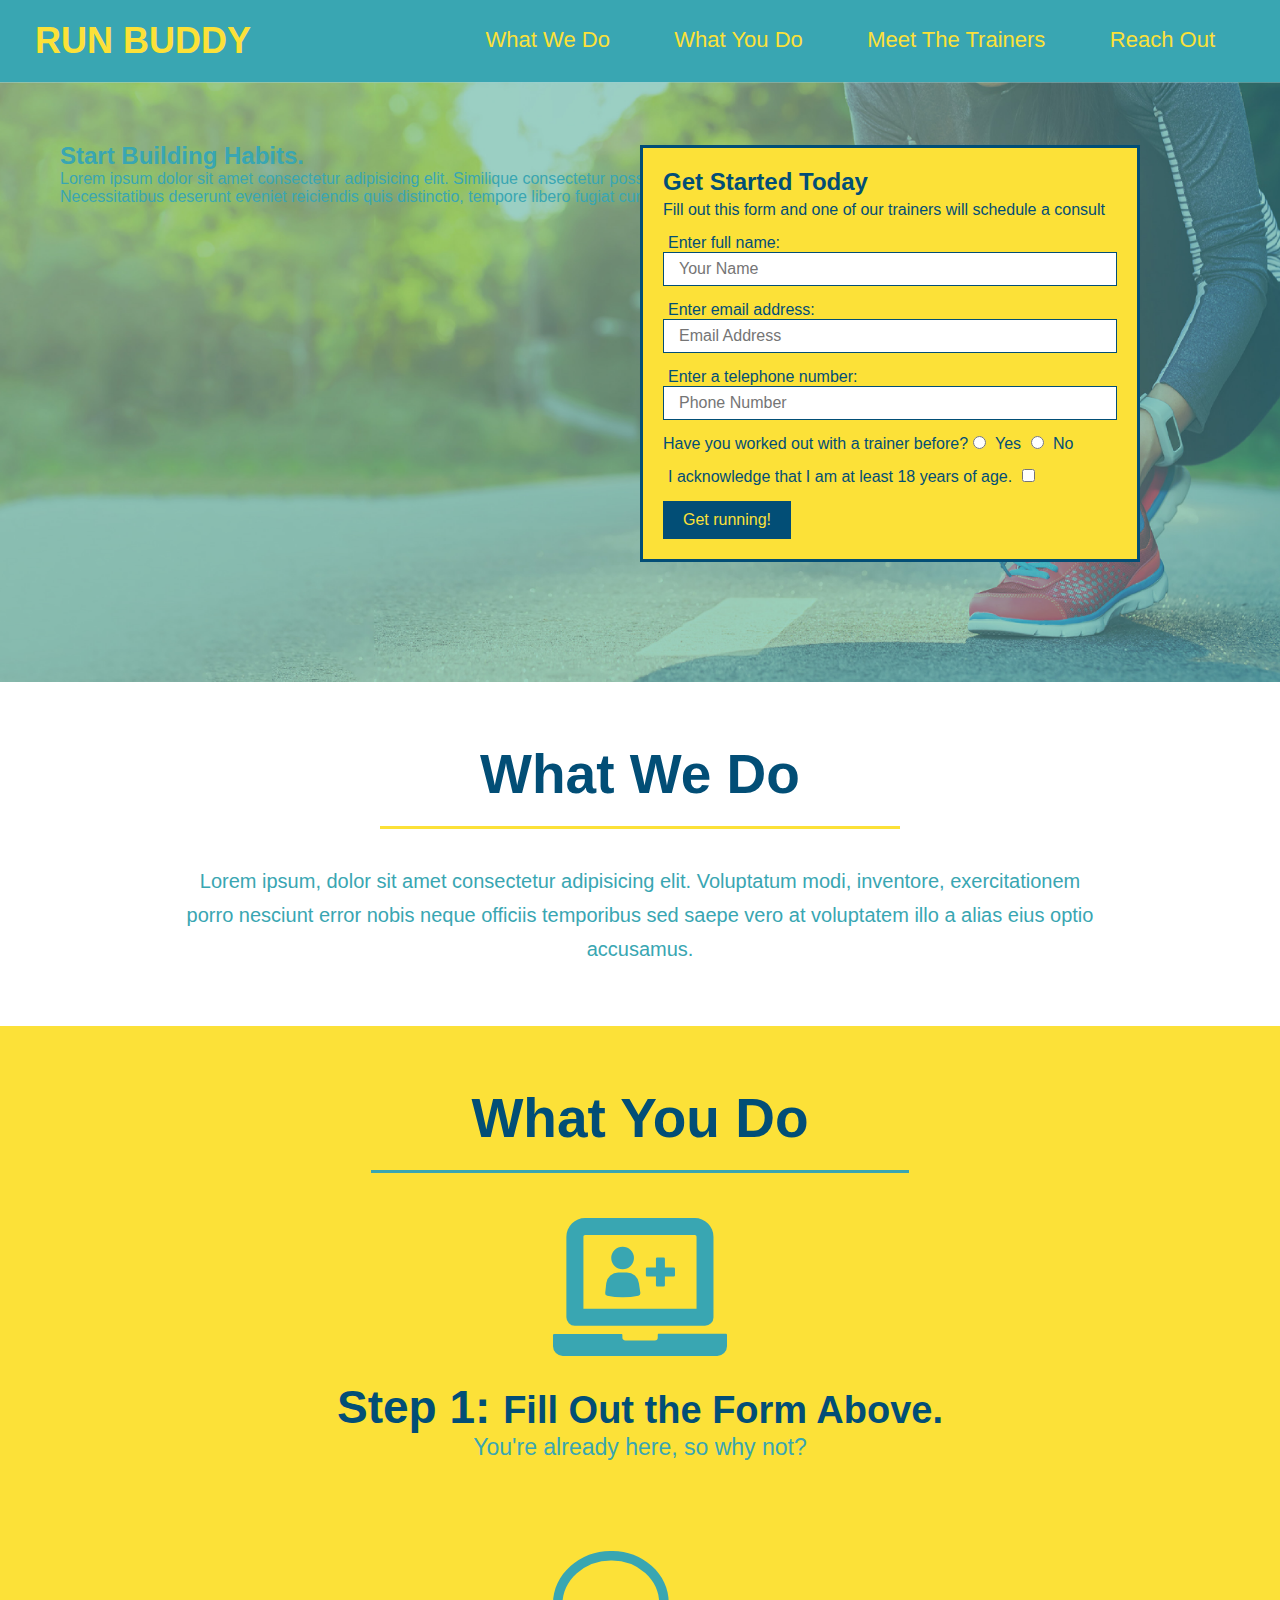
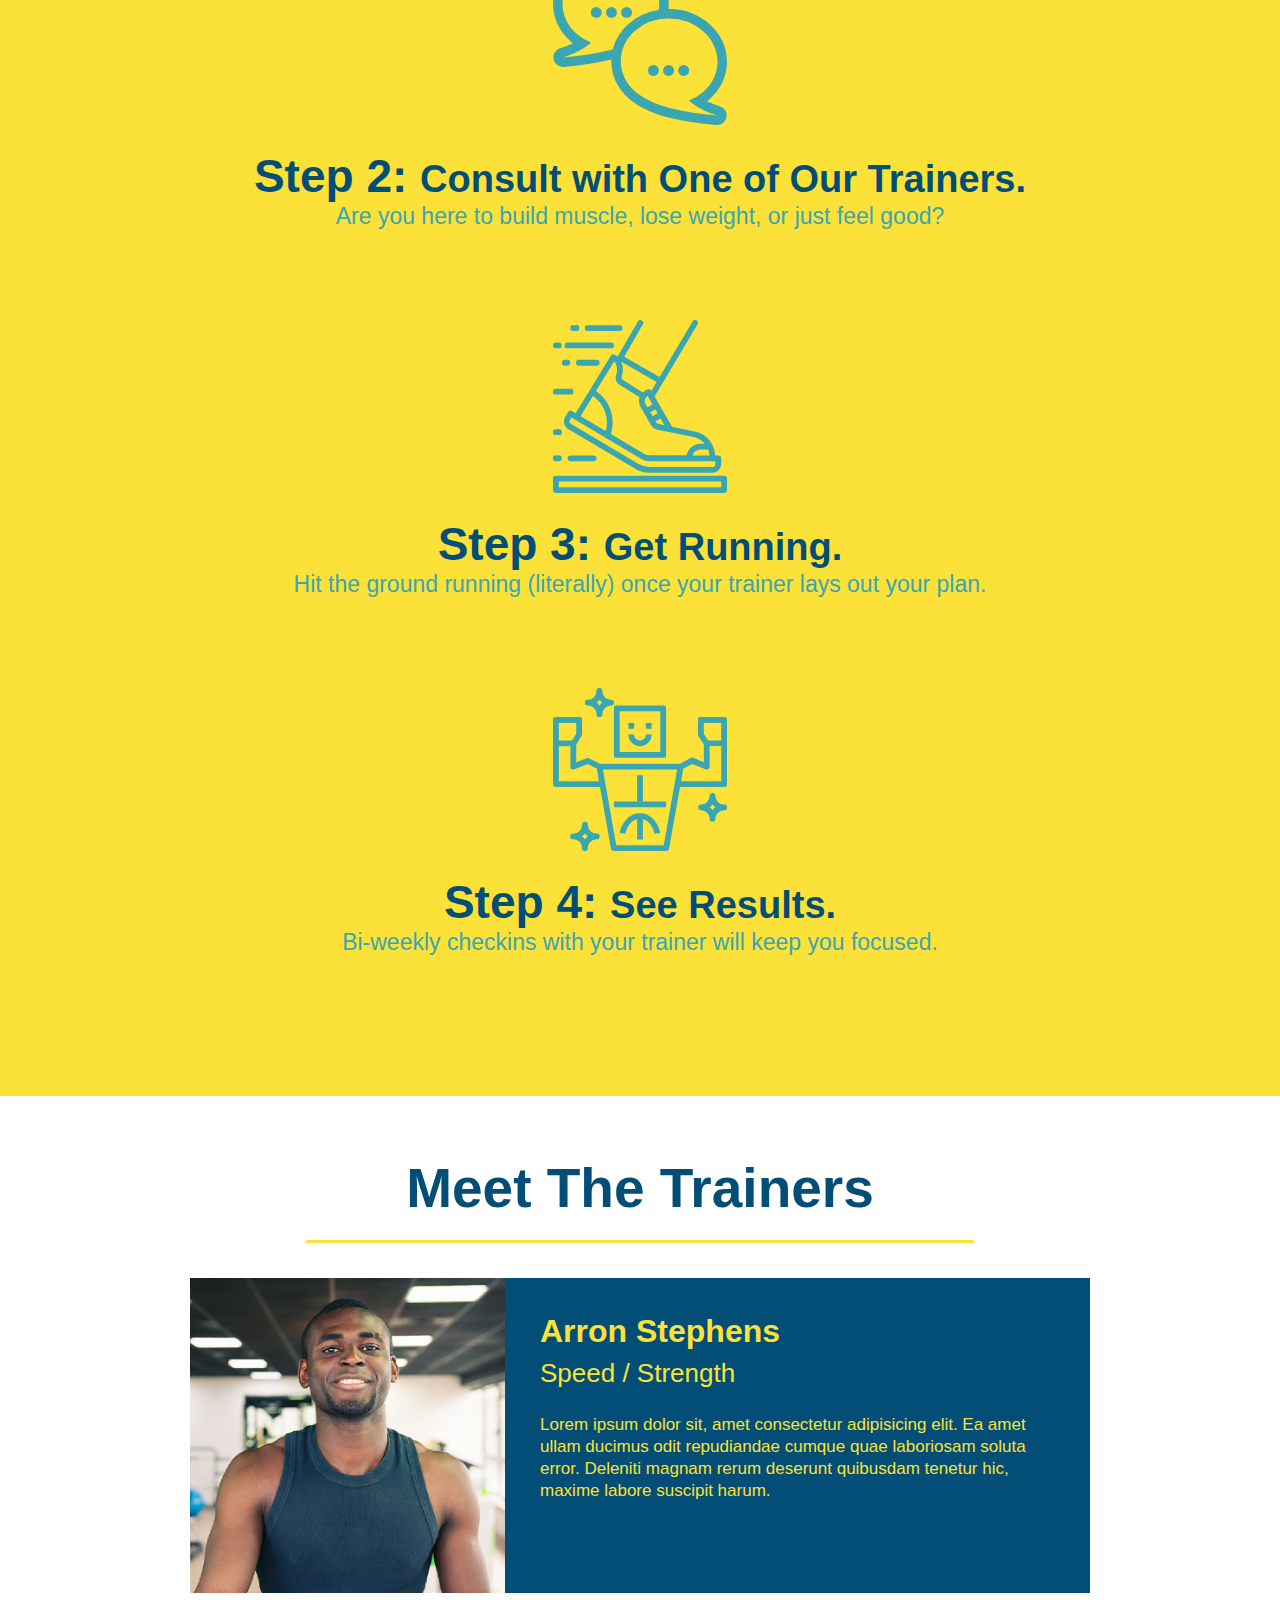
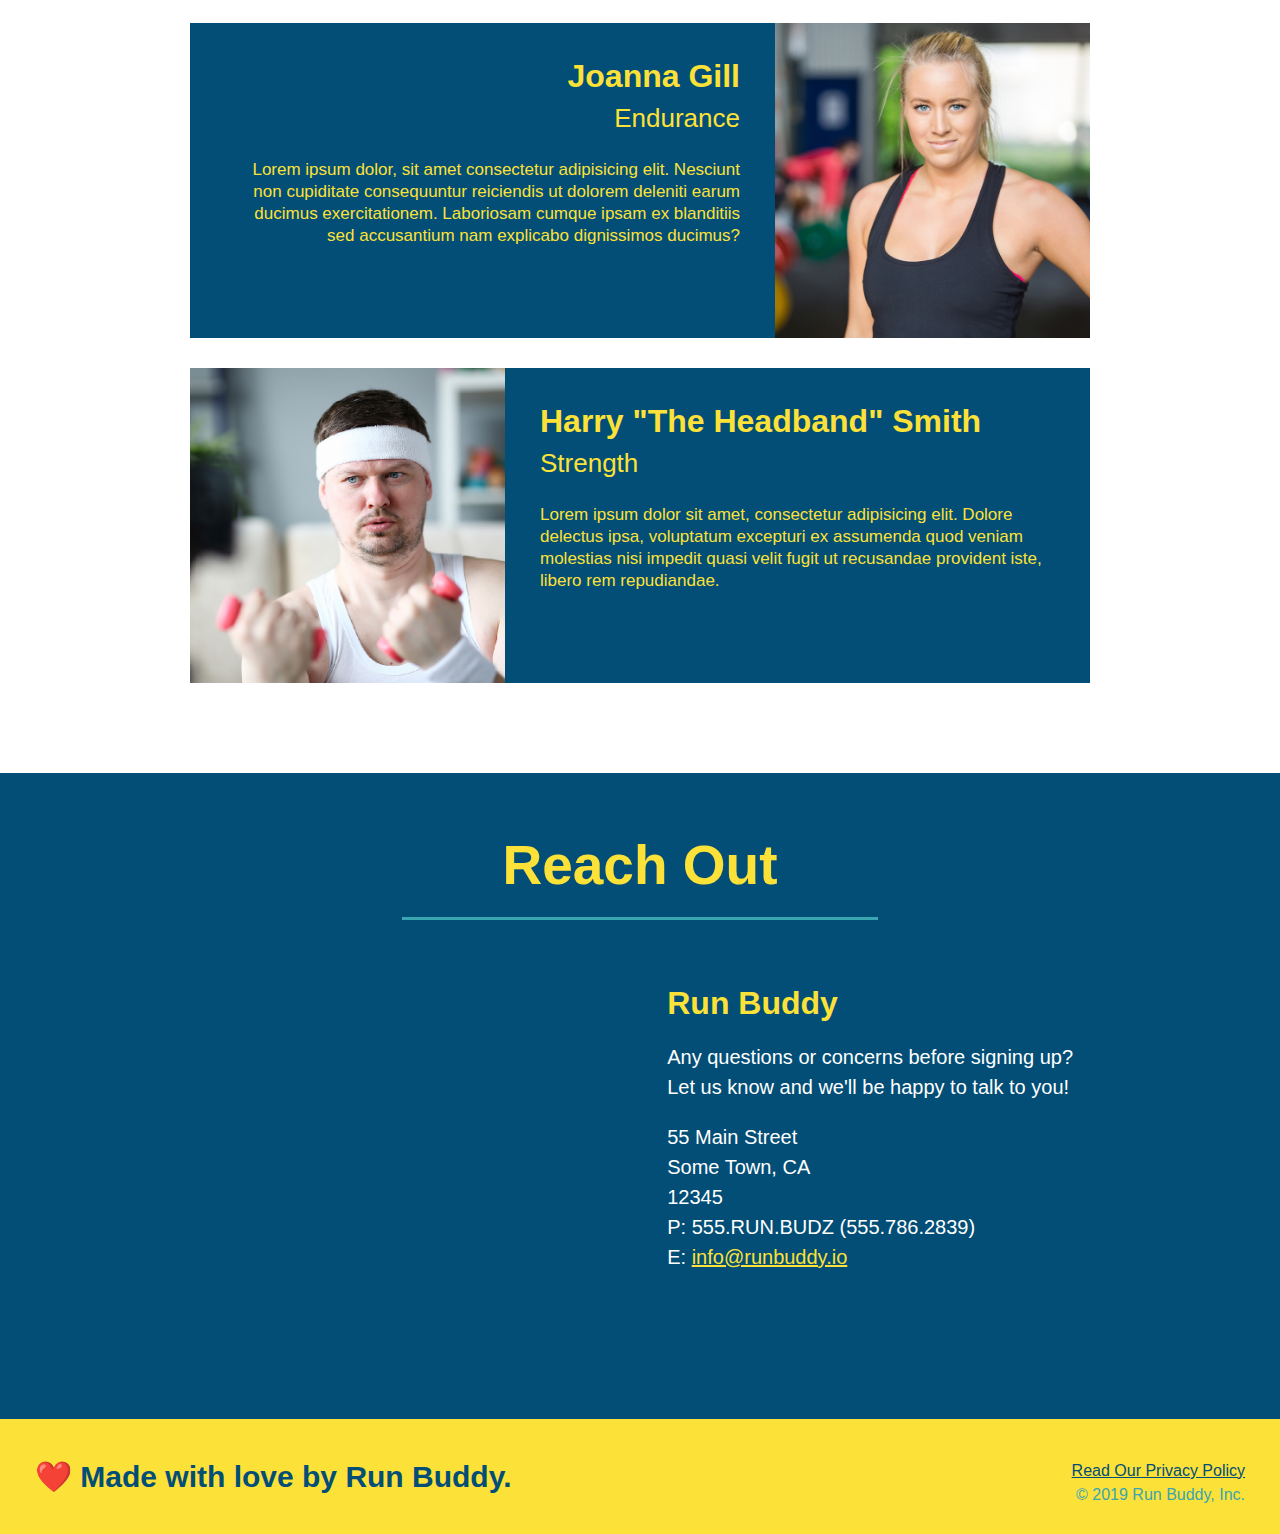
==== index.html @ f11541cb "add content to hero, replace image" ====
<!DOCTYPE html>
<html lang="en">
    <head>
        <meta charset="UTF-8">
        <title>Run Buddy</title>
        <link rel="stylesheet" href="./assets/css/style.css" />
    </head>
    <body>
    <!-- navigation -->
        <header id="run-buddy">
            <h1>
                <a href="#run-buddy">RUN BUDDY</a>
            </h1>
            <nav>
                <!-- unordered list element-->
                <ul>
                    <!-- list item element -->
                    <li>
                        <!-- anchor element -->
                        <a href="#what-we-do">What We Do</a>
                    </li>
                    <li>
                        <a href="#what-you-do">What You Do</a>
                    </li>
                    <li>
                        <a href="#meet-the-trainers">Meet The Trainers</a>
                    </li>
                    <li>
                        <a href="#reach-out">Reach Out</a>
                    </li>
                </ul>
            </nav>
        </header>

    <!-- hero/jumbotron -->
        <section class="hero">
            <div class="hero-cta">
                <h2>Start Building Habits.</h2>
                <p>
                    Lorem ipsum dolor sit amet consectetur adipisicing elit. Similique consectetur possimus eius cupiditate, iusto reiciendis fugit cumque maiores at mollitia. Necessitatibus deserunt eveniet reiciendis quis distinctio, tempore libero fugiat cum!
                </p>
            </div>
            <div class="hero-form">
                <h3>Get Started Today</h3>
                <p>Fill out this form and one of our trainers will schedule a consult</p>
            <!-- add form element -->
                <form>
                    <label for="name">Enter full name:</label>
                    <input class="form-input" type="text" placeholder="Your Name" name="name" id="name" />
                    <label for="email">Enter email address:</label>
                    <input class="form-input" type="email" placeholder="Email Address" name="email" id="email" />
                    <label for="phone">Enter a telephone number:</label>
                    <input class="form-input" type="tel" placeholder="Phone Number" name="phone" id="phone">
                    <p>
                        Have you worked out with a trainer before?
                        <input type="radio" name="trainer-confirm" id="trainer-yes" />
                        <label for="trainer-yes">Yes</label>
                        <input type="radio" name="trainer-confirm" id="trainer-no" />
                        <label for="trainer-no">No</label>
                    </p>
                    <p>
                        <label for="checkbox">
                            I acknowledge that I am at least 18 years of age.
                        </label>
                        <input type="checkbox" name="age-confirm" id="checkbox">
                    </p>
                    <button type="submit">
                        Get running!
                    </button>
                </form>
            </div>
        </section>

    <!-- "what we do" section -->
        <section id="what-we-do" class="intro">
            <h2 class="section-title primary-border">What We Do</h2> 
            <p>
                Lorem ipsum, dolor sit amet consectetur adipisicing elit. Voluptatum modi, inventore, exercitationem porro nesciunt error nobis neque officiis temporibus sed saepe vero at voluptatem illo a alias eius optio accusamus.
            </p>
        </section> 
    
    <!-- "what you do" section -->
        <section id="what-you-do" class="steps">
            <h2 class="section-title secondary-border">What You Do</h2>
            <div>
                <img src="./assets/images/step-1.svg" alt="" />
                <h3>Step 1: <span>Fill Out the Form Above.</span></h3>
                <p>You're already here, so why not?</p>
            </div>
            <div>
                <img src="./assets/images/step-2.svg" alt="" />
                <h3>Step 2: <span> Consult with One of Our Trainers.</span></h3>
                <p>Are you here to build muscle, lose weight, or just feel good?</p>
            </div>
            <div>
                <img src="./assets/images/step-3.svg" alt="" />
                <h3>Step 3: <span> Get Running.</span></h3>
                <p>Hit the ground running (literally) once your trainer lays out your plan.</p>
            </div>
            <div>
                <img src="./assets/images/step-4.svg" alt="" />
                <h3>Step 4: <span> See Results.</span></h3>
                <p>Bi-weekly checkins with your trainer will keep you focused.</p>
            </div>
        </section>
        
    <!-- "meet the trainers" section-->    
        <section id="meet-the-trainers" class="trainers"> 
            <h2 class="section-title primary-border">
                Meet The Trainers
            </h2>
            <article class="trainer">
                <img src="./assets/images/trainer-1.jpg" alt="Arron Stephens in his workout clothes, ready to pump iron">
                <div class="trainer-bio text-left">
                    <h3>Arron Stephens</h3>
                    <h4>Speed / Strength</h4>
                    <p>
                        Lorem ipsum dolor sit, amet consectetur adipisicing elit. Ea amet ullam ducimus odit repudiandae cumque quae laboriosam soluta error. Deleniti magnam rerum deserunt quibusdam tenetur hic, maxime labore suscipit harum.
                    </p>
                </div>
            </article>
            <article class="trainer">
                <div class="trainer-bio text-right">
                    <h3>Joanna Gill</h3>
                    <h4>Endurance</h4>
                    <p>
                        Lorem ipsum dolor, sit amet consectetur adipisicing elit. Nesciunt non cupiditate consequuntur reiciendis ut dolorem deleniti earum ducimus exercitationem. Laboriosam cumque ipsam ex blanditiis sed accusantium nam explicabo dignissimos ducimus?
                    </p>
                </div> 
                <img src="./assets/images/trainer-2.jpg" alt="Joanna Gill cooling off after a workout"> 
            </article>
            <article class="trainer">
                <img src="./assets/images/trainer-3.jpg" alt="Harry Smith wearing a headband and lifting comically small pink weights" />
                <div class="trainer-bio text-left">
                    <h3>Harry "The Headband" Smith</h3>
                    <h4>Strength</h4>
                    <p>
                        Lorem ipsum dolor sit amet, consectetur adipisicing elit. Dolore delectus ipsa, voluptatum excepturi ex assumenda quod veniam molestias nisi impedit quasi velit fugit ut recusandae provident iste, libero rem repudiandae.
                    </p>
                </div>
            </article>
        </section>

    <!-- "reach out" section --> 
        <section id="reach-out" class="contact">
            <h2 class="section-title secondary-border">Reach Out</h2>
            <div class="contact-info">
                <iframe 
                 src="https://www.google.com/maps/embed?pb=!1m18!1m12!1m3!1d3146.0105900353146!2d-120.42504448494964!3d37.95353870962774!2m3!1f0!2f0!3f0!3m2!1i1024!2i768!4f13.1!3m3!1m2!1s0x8090c46e315aaf1b%3A0xb32d2fcd2023b726!2sMain%20St%2C%20Jamestown%2C%20CA%2095327!5e0!3m2!1sen!2sus!4v1624769255876!5m2!1sen!2sus"
                 style="border:0;" 
                 allowfullscreen="" 
                 loading="lazy">
                </iframe>
                <div>
                    <h3>Run Buddy</h3>
                    <p>
                        Any questions or concerns before signing up?
                        <br />
                        Let us know and we'll be happy to talk to you!
                    </p>
                    <address>
                        55 Main Street <br/>
                        Some Town, CA <br/>
                        12345 <br/>
                        P: 555.RUN.BUDZ (555.786.2839) <br/>
                        E: <a href="mailto:info@runbuddy.io">info@runbuddy.io</a>
                    </address>
                </div>
            </div>
        </section>
        
    <!-- footer -->
        <footer>
            <h2>❤️ Made with love by Run Buddy.</h2>
            <div>
                <a href="./privacy-policy.html">Read Our Privacy Policy</a><br />
                &copy; 2019 Run Buddy, Inc. 
            </div>
        </footer>

    </body>
</html>
---- assets/css/style.css ----
* {
    margin: 0;
    padding: 0;
    box-sizing: border-box;
}

body {
    color: #39a6b2;
    font-family: Helvetica, Arial, sans-serif;
}

header {
    padding: 20px 35px;
    background-color:#39a6b2;
}

header h1 {
    font-weight: bold;
    font-size: 36px;
    color: #fce138;
    margin: 0;
    display: inline;
}

header a {
    color: #fce138;
    text-decoration: none;
}

header nav {
    float: right;
    margin: 7px 0;
}

header nav ul li {
    display: inline;
}

header nav ul li a {
    margin: 0 30px;
    font-weight: lighter;
    font-size: 22px;
}

footer {
    background: #fce138;
    width: 100%;
    padding: 40px 35px;
}

footer h2 {
    display: inline;
    color: #024e76;
    font-size: 30px;
    margin: 0;
}

footer div {
    float: right;
    line-height: 1.5;
    text-align: right;
}

footer a {
    color: #024e76;
}

section {
    padding: 60px;
}

.hero {
    background-image: url("../images/hero-bg.jpeg");
    height: 600px;
    background-size: cover;
    background-position: center;
    position: relative;
}

.hero-form {
    color: #024e76;
    background-color: #fce138;
    padding: 20px;
    width: 500px;
    border: 3px solid #024e76;
    position: absolute;
    bottom: 120px;
    right: 140px;
}

.hero-form h3 {
    margin: 0;
    font-size: 24px;
}

.hero-form p {
    margin: 5px 0 15px 0;
}

.form-input {
    font-size: 16px;
    border: 1px solid #024e76;
    display: block;
    padding: 7px 15px;
    color: #024e76;
    width: 100%;
    margin-bottom: 15px;
}

.hero-form label {
    margin: 0 5px;
}

.hero-form button {
    color: #fce138;
    background-color: #024e76;
    padding: 10px 20px;
    border: none;
    font-size: 16px;
}

.intro {
    text-align: center;
}

.intro p {
    line-height: 1.7;
    color: #39a6b2;
    width: 80%;
    font-size: 20px;
    margin: 0 auto;
}

.steps {
    text-align: center;
    background: #fce138;
}

.section-title {
    font-size: 55px;
    color: #024e76;
    margin-bottom: 35px;
    padding: 0 100px 20px 100px;
    display: inline-block;
    border-bottom: 3px solid;
}

.primary-border {
    border-color: #fce138;
}

.secondary-border {
    border-color: #39a6b2;
}

.steps div {
    margin-bottom: 80px;
}

.steps img {
    width: 15%;
    margin: 10px 0;
}

.steps h3 {
    color: #024e76;
    font-size: 46px;
    margin-top: 10px;
}

.steps p {
    color: #39a6b2;
    font-size: 23px;
}

.steps span {
    font-size: 38px;
}

.trainers {
    text-align: center;
}

.trainer {
    width: 900px;
    margin: 0 auto 30px auto;
    background: #024e76;
    color: #fce138;
    overflow: auto;
}

.trainer img {
    width: 35%;
    float: left;
}

.trainer-bio {
    padding: 35px;
    float: left;
    width: 65%;
}

.text-left {
    text-align: left;
}

.text-right {
    text-align: right;
}

.trainer-bio h3 {
    font-size: 32px;
    margin-bottom: 8px;
}

.trainer-bio h4 {
    font-weight: lighter;
    font-size: 26px;
    margin-bottom: 25px;
}

.trainer-bio p {
    font-size: 17px;
    line-height: 1.3;
}

.contact {
    text-align: center;
    background: #024e76;
}

.contact h2 {
    color: #fce138;
}

.contact-info iframe {
    width: 400px;
    height: 400px;
}

.contact-info div {
    display: inline-block;
    width: 410px;
    vertical-align: top;
    text-align: left;
    margin: 30px 0 0 60px;
    color: white;
}

.contact-info h3 {
    color: #fce138;
    font-size: 32px;
}

.contact-info p, .contact-info address {
    margin: 20px 0;
    line-height: 1.5;
    font-size: 20px;
    font-style: normal;
}

.contact-info a {
    color: #fce138;
}
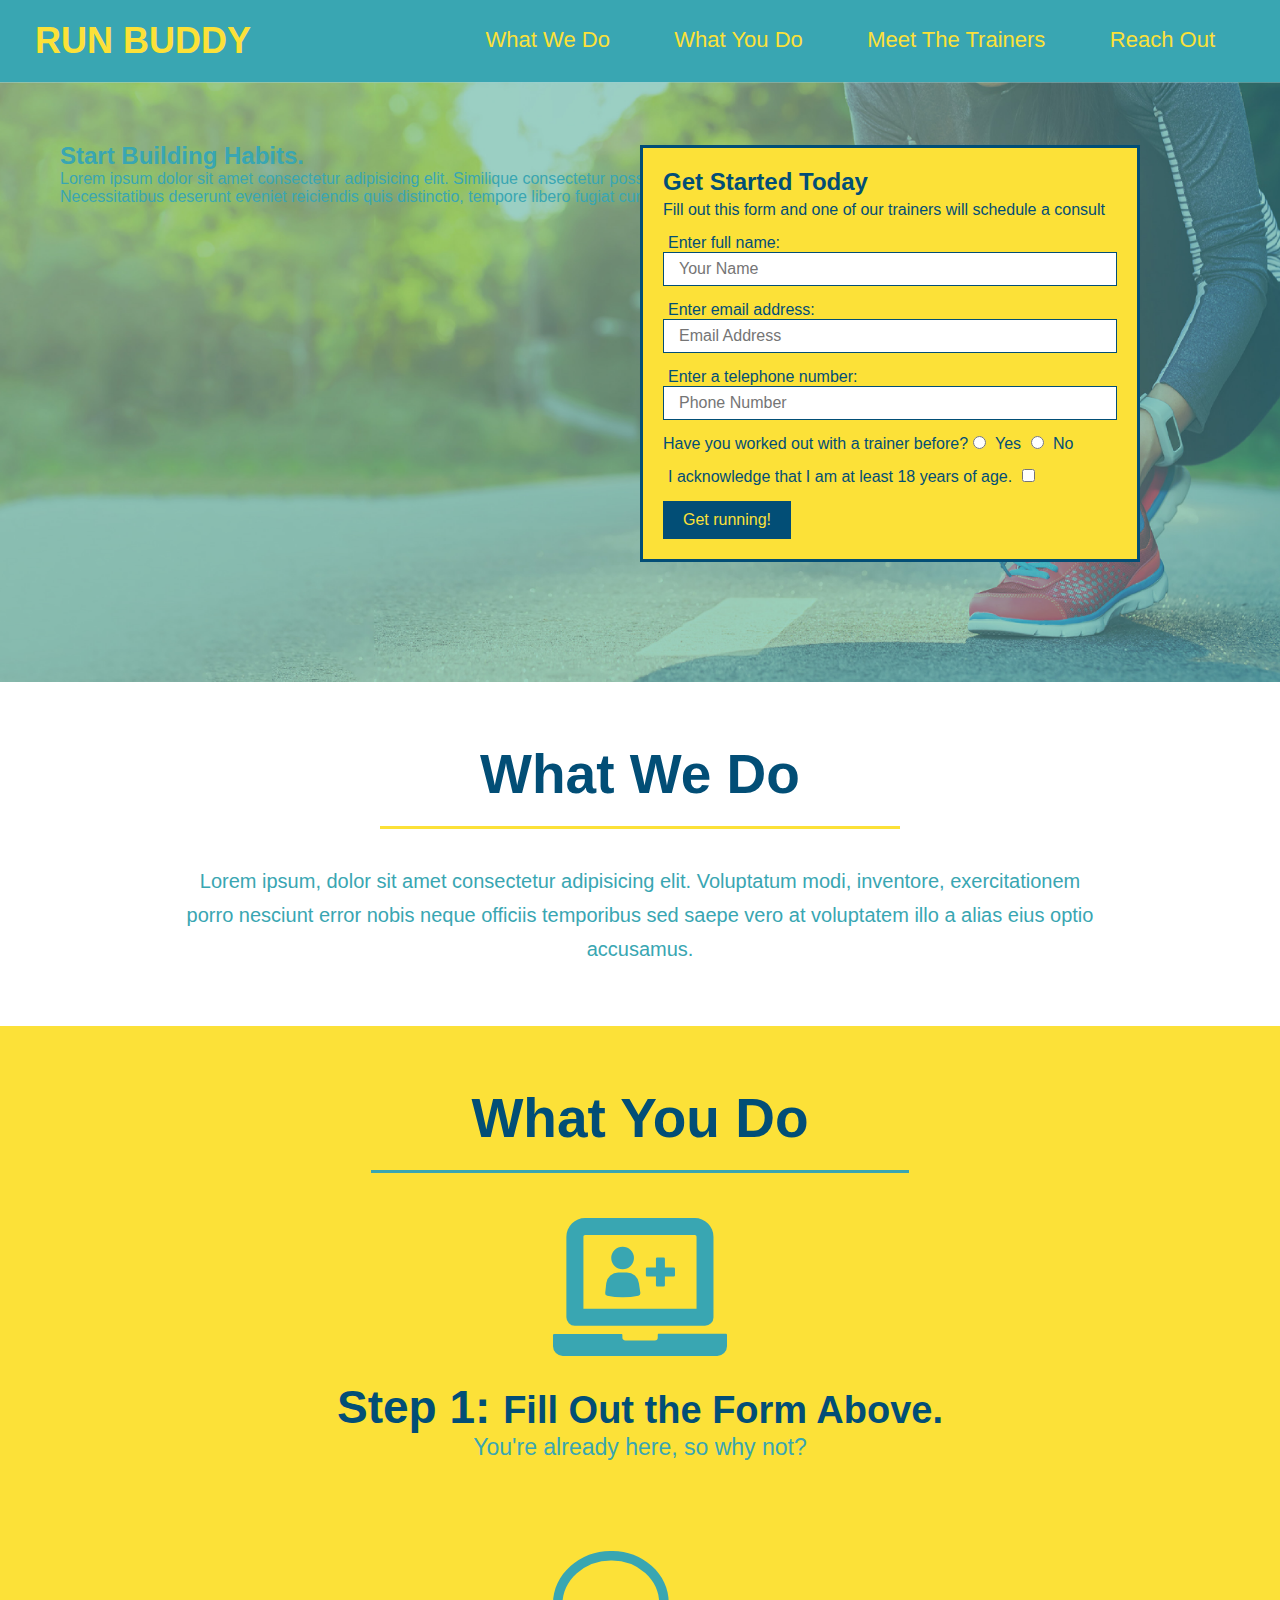
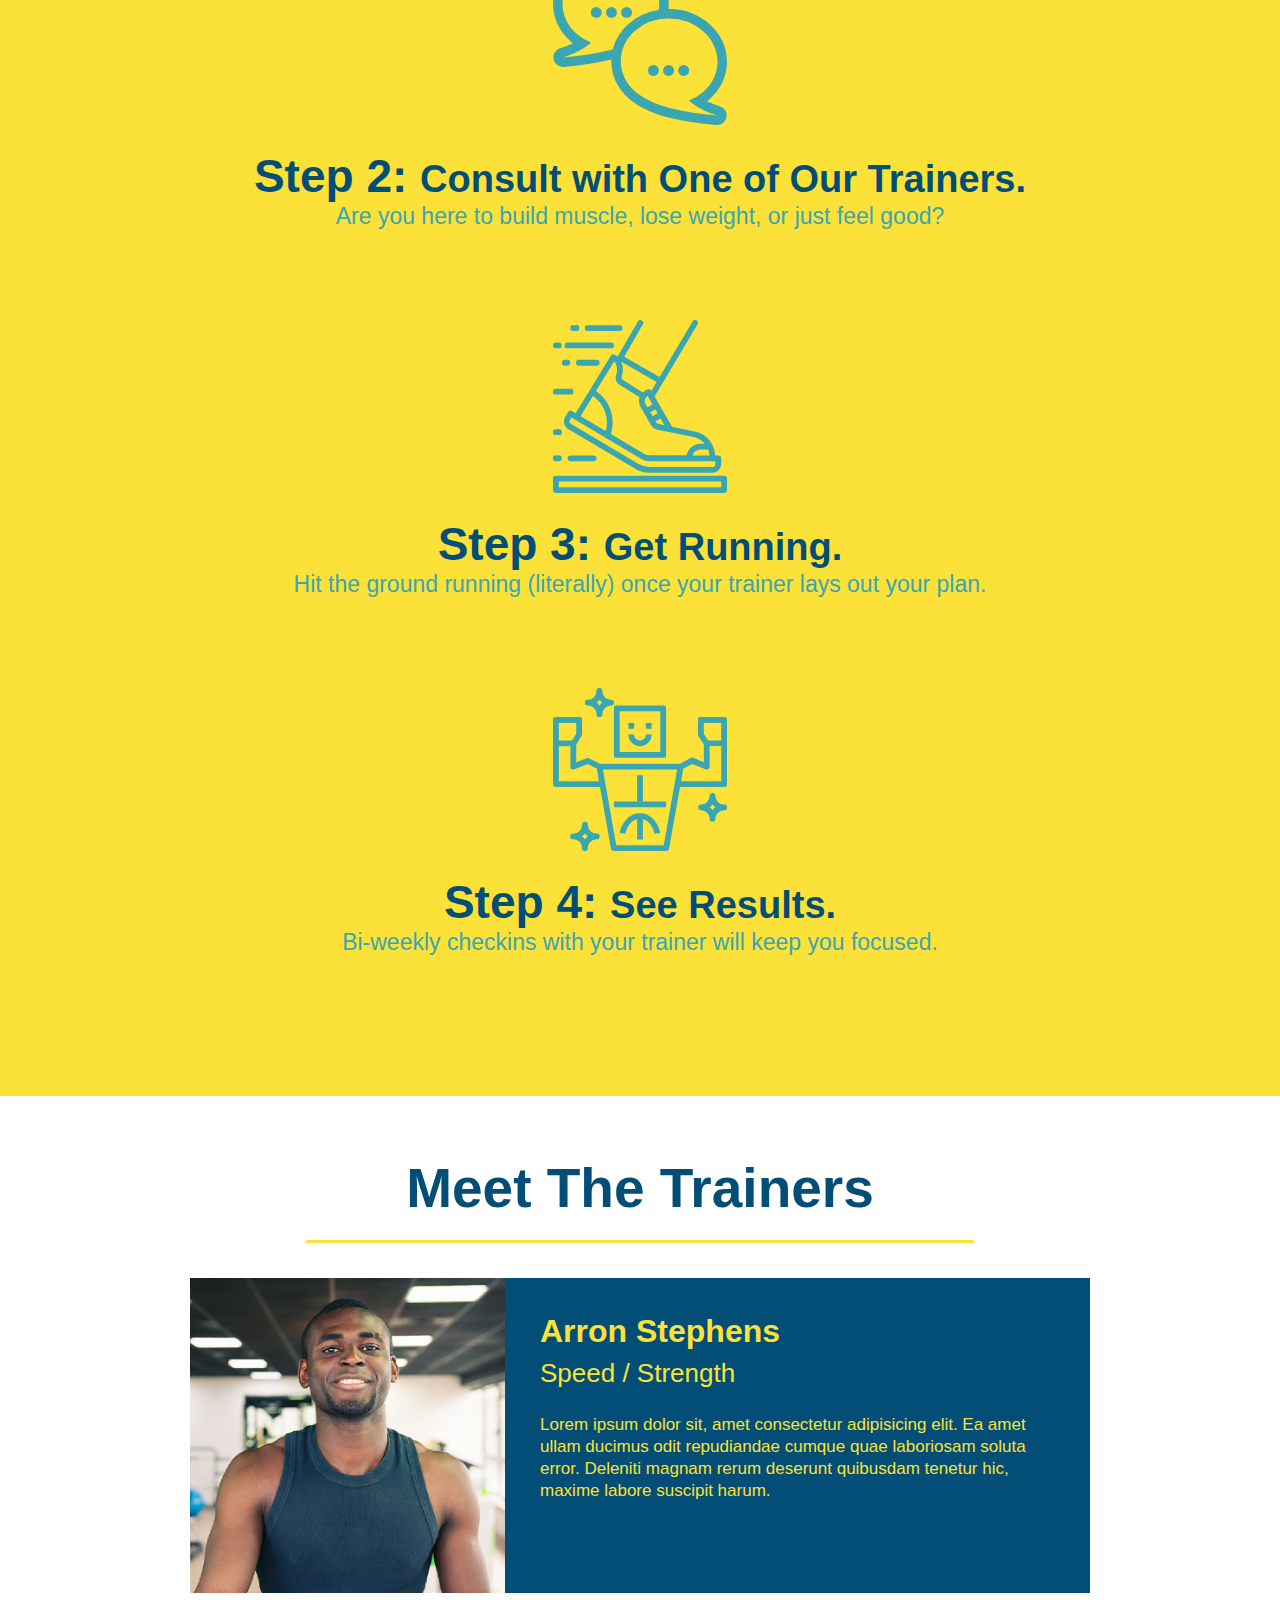
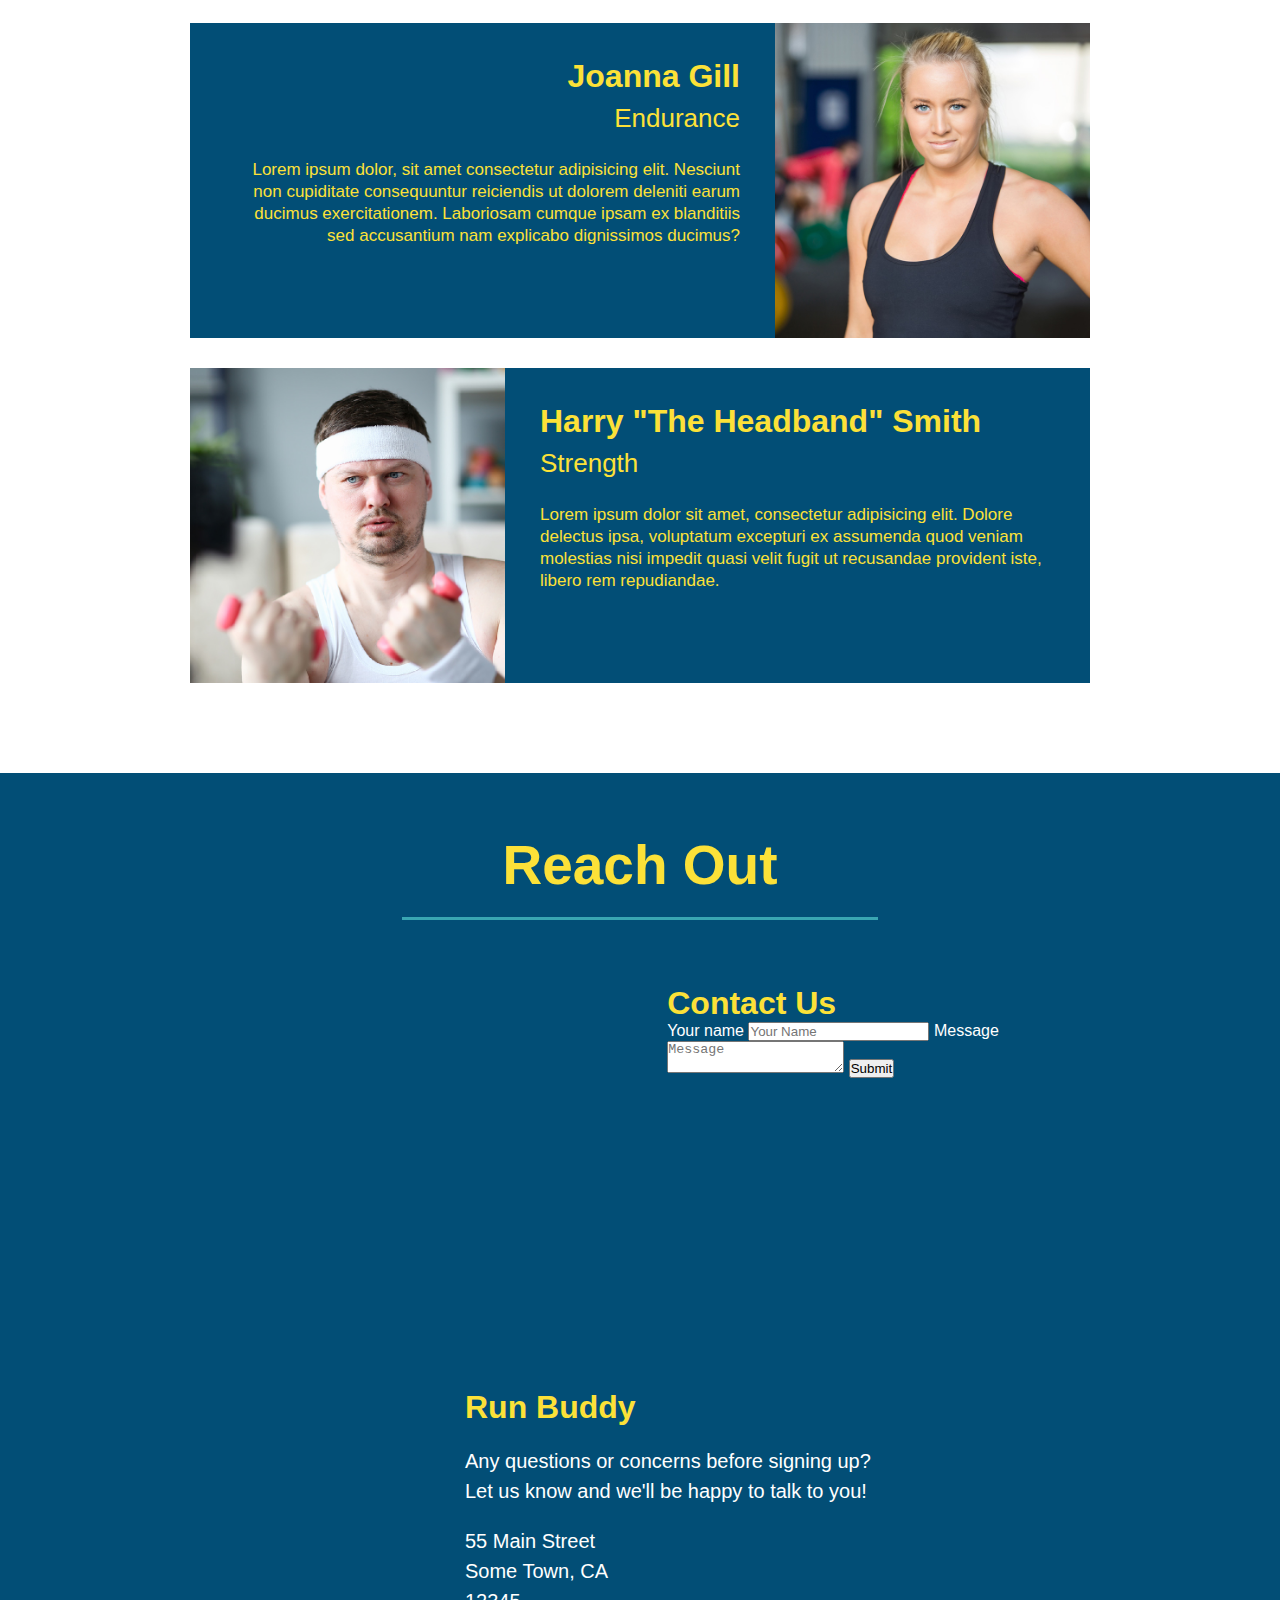
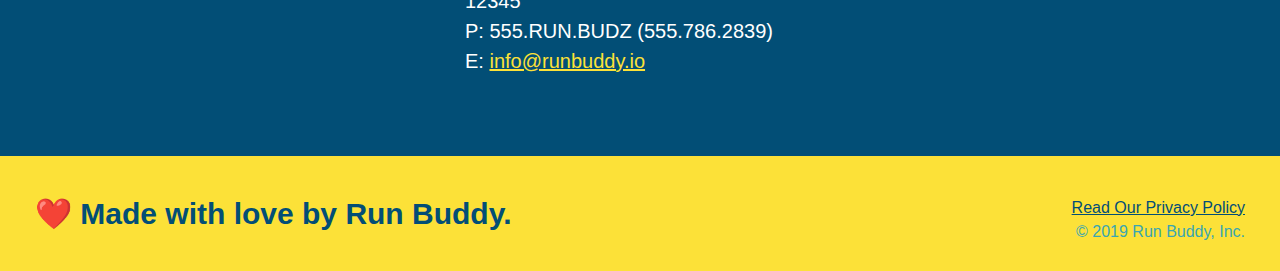
==== commit e96e078d: "add contact form" ====
--- a/index.html
+++ b/index.html
@@ -151,6 +151,16 @@
                  allowfullscreen="" 
                  loading="lazy">
                 </iframe>
+                <div class="contact-form">
+                    <h3>Contact Us</h3>
+                    <form>
+                        <label for="contact-name">Your name</label>
+                        <input type="text" id="contact-name" placeholder="Your Name"/>
+                        <label for="contact-message">Message</label>
+                        <textarea id="contact-message" placeholder="Message"></textarea>
+                        <button type="submit">Submit</button>
+                    </form>
+                </div>
                 <div>
                     <h3>Run Buddy</h3>
                     <p>
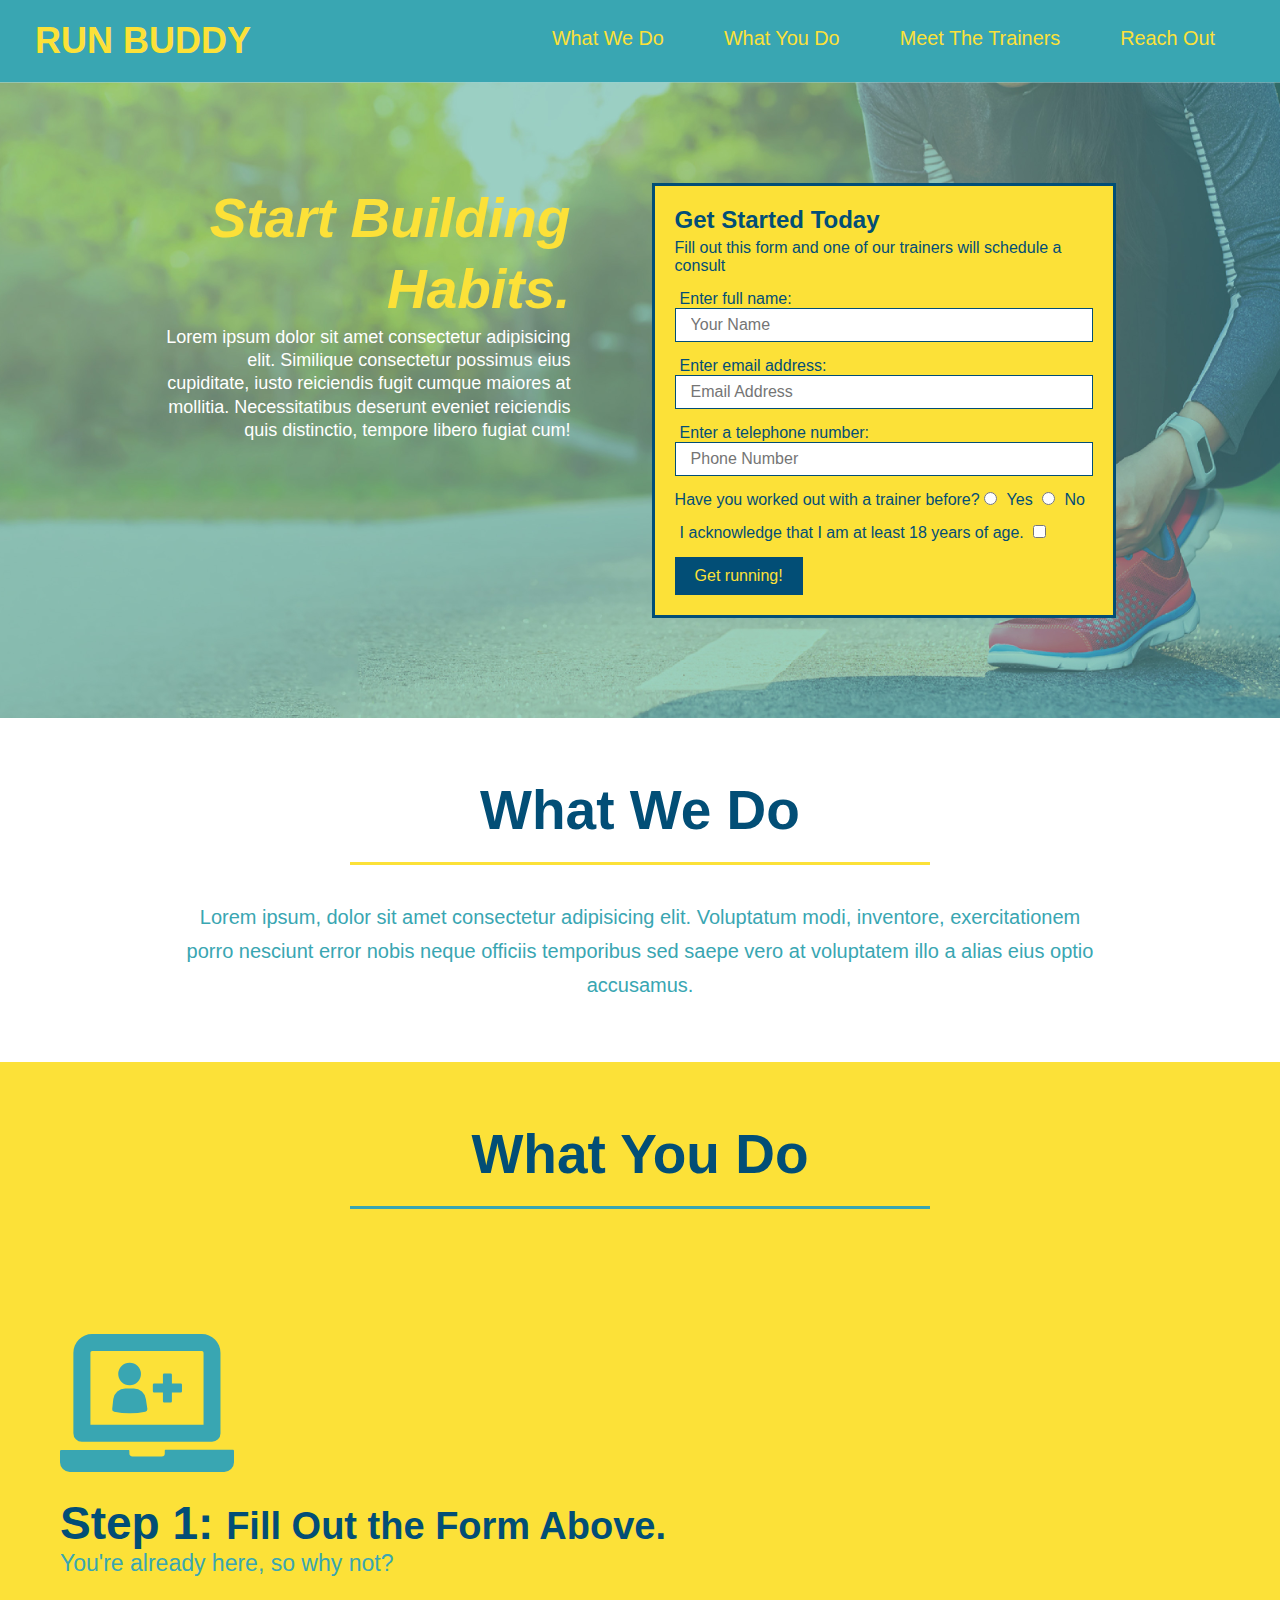
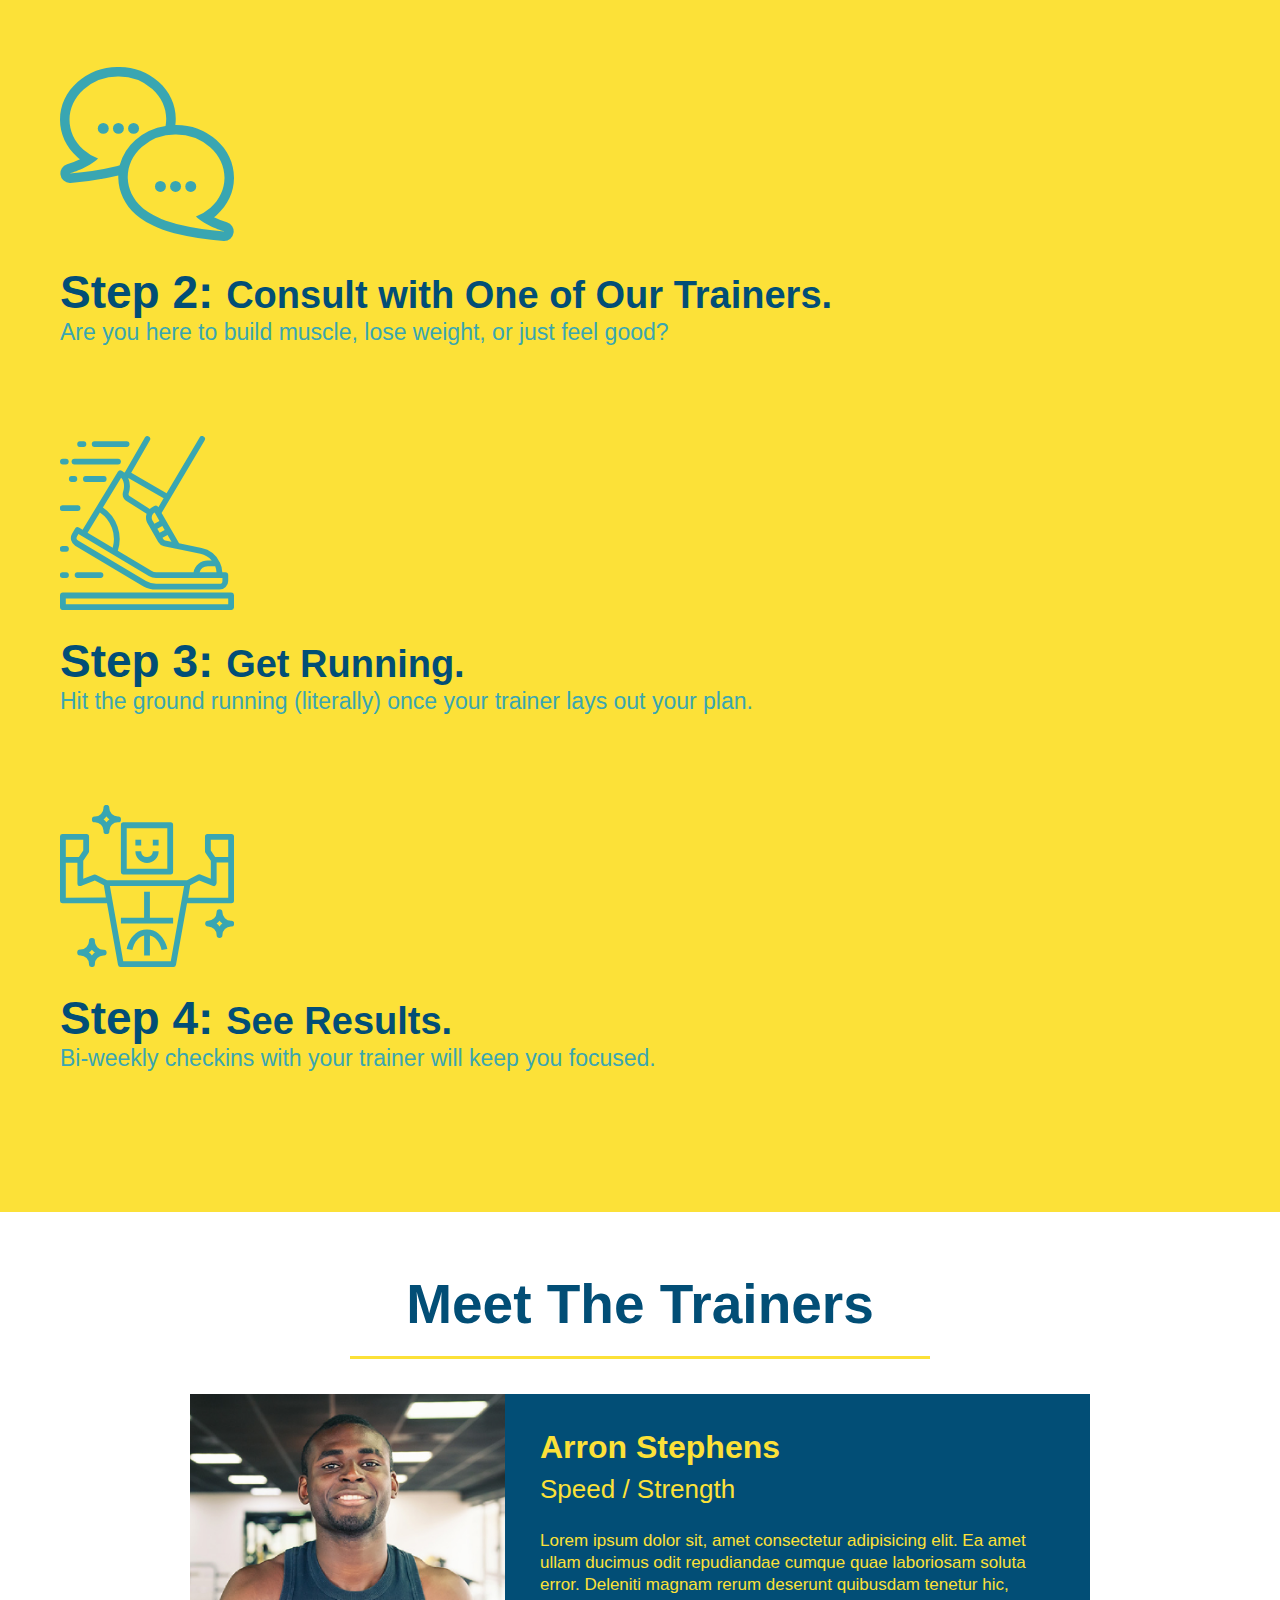
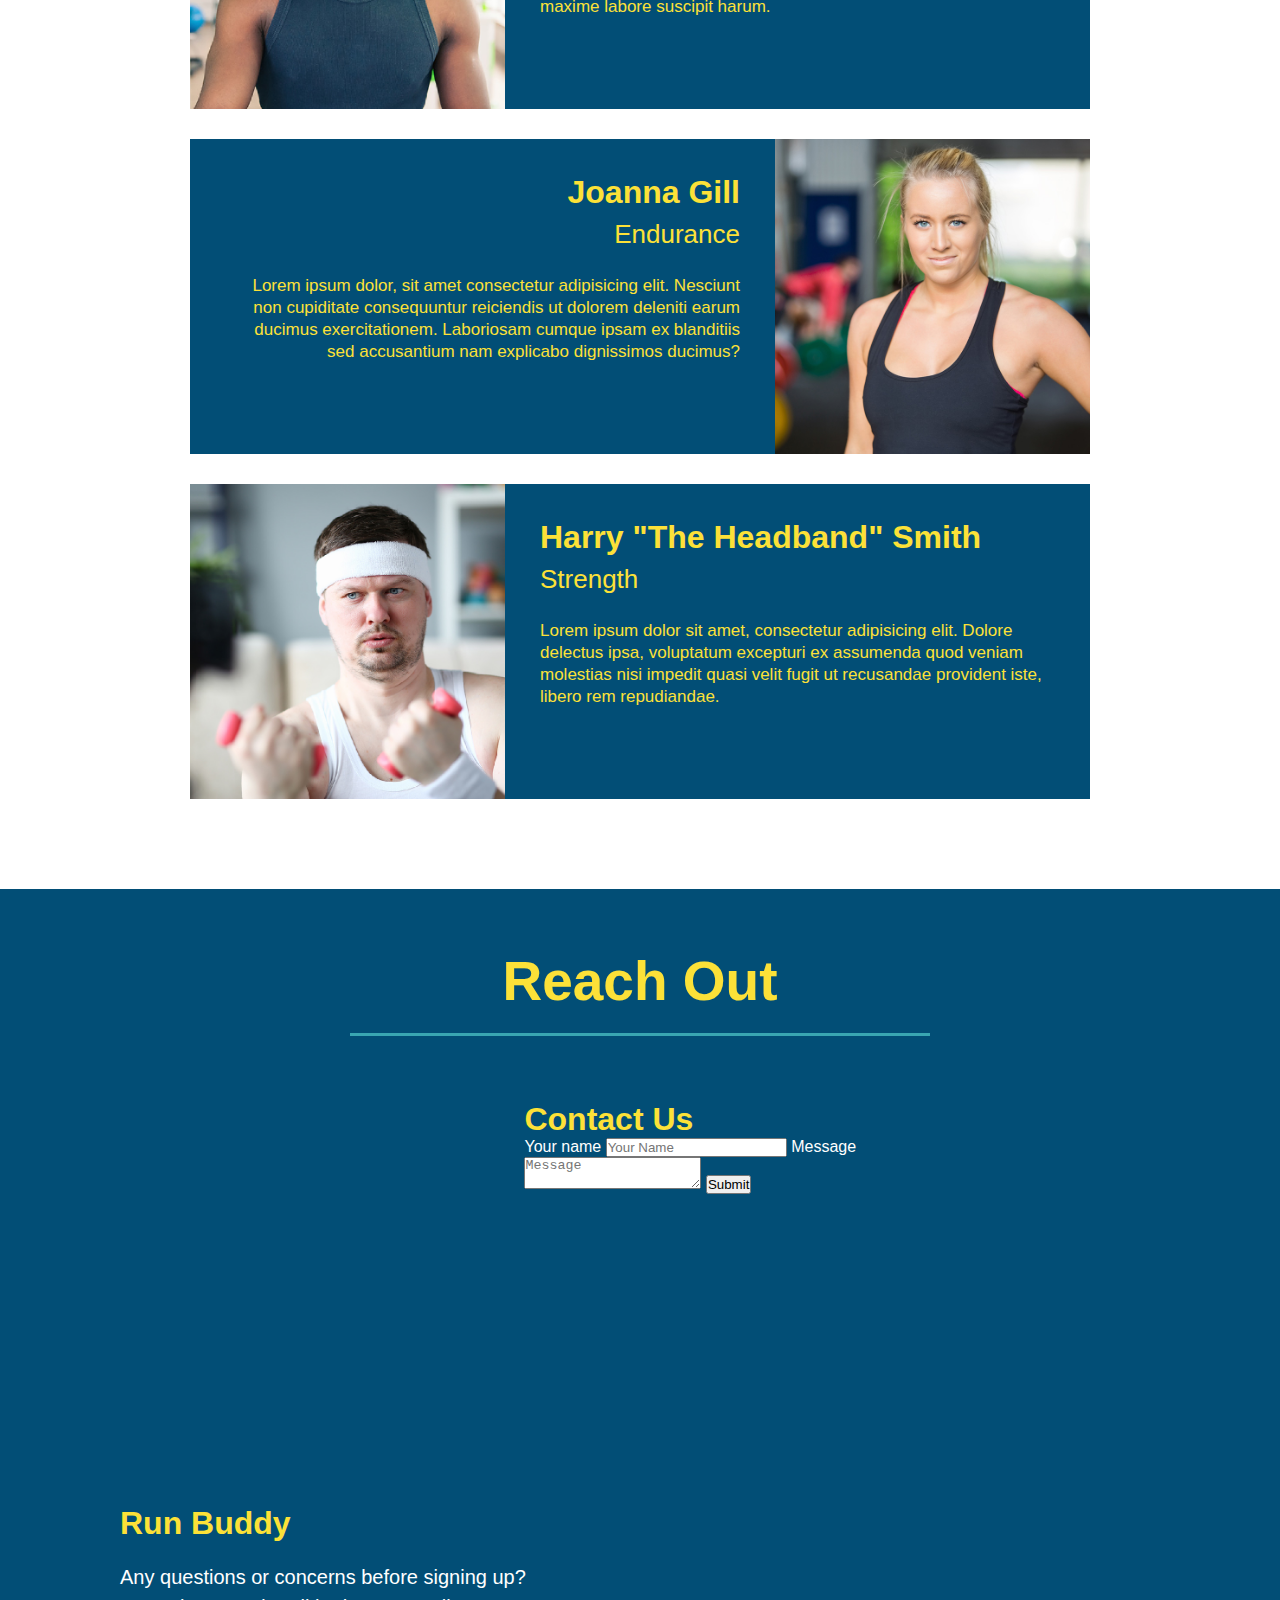
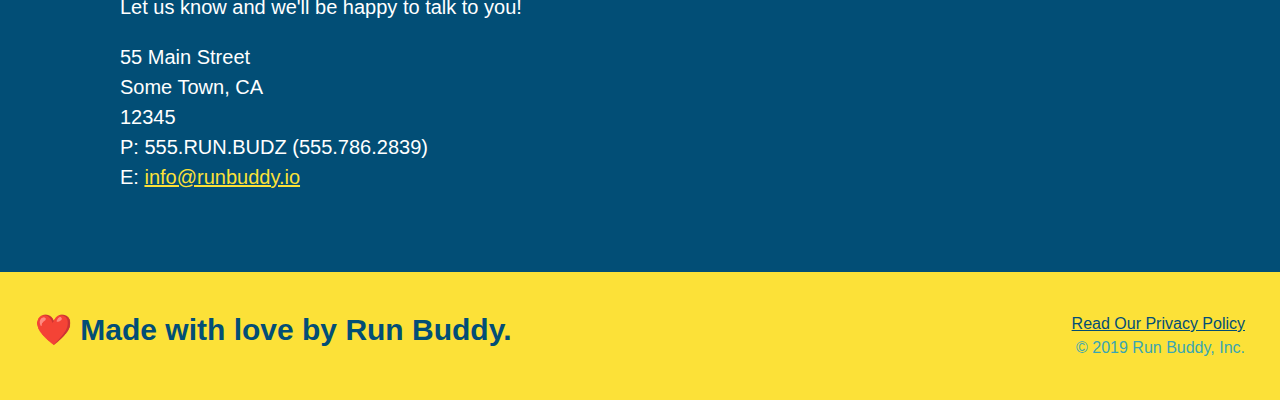
==== commit 5f63214b: "added flexbox to section titles" ====
--- a/index.html
+++ b/index.html
@@ -73,15 +73,25 @@
 
     <!-- "what we do" section -->
         <section id="what-we-do" class="intro">
-            <h2 class="section-title primary-border">What We Do</h2> 
-            <p>
-                Lorem ipsum, dolor sit amet consectetur adipisicing elit. Voluptatum modi, inventore, exercitationem porro nesciunt error nobis neque officiis temporibus sed saepe vero at voluptatem illo a alias eius optio accusamus.
-            </p>
+            <div class="flex-row">
+                <h2 class="section-title primary-border">
+                    What We Do
+                </h2> 
+            </div>
+            <div class="flex-row">
+                <p>
+                    Lorem ipsum, dolor sit amet consectetur adipisicing elit. Voluptatum modi, inventore, exercitationem porro nesciunt error nobis neque officiis temporibus sed saepe vero at voluptatem illo a alias eius optio accusamus.
+                </p>
+            </div>
         </section> 
     
     <!-- "what you do" section -->
         <section id="what-you-do" class="steps">
-            <h2 class="section-title secondary-border">What You Do</h2>
+            <div class="flex-row">
+                <h2 class="section-title secondary-border">
+                    What You Do
+                </h2>
+            </div>
             <div>
                 <img src="./assets/images/step-1.svg" alt="" />
                 <h3>Step 1: <span>Fill Out the Form Above.</span></h3>
@@ -106,9 +116,11 @@
         
     <!-- "meet the trainers" section-->    
         <section id="meet-the-trainers" class="trainers"> 
-            <h2 class="section-title primary-border">
-                Meet The Trainers
-            </h2>
+            <div class="flex-row">
+                <h2 class="section-title primary-border">
+                    Meet The Trainers
+                </h2>
+            </div>
             <article class="trainer">
                 <img src="./assets/images/trainer-1.jpg" alt="Arron Stephens in his workout clothes, ready to pump iron">
                 <div class="trainer-bio text-left">
@@ -143,7 +155,11 @@
 
     <!-- "reach out" section --> 
         <section id="reach-out" class="contact">
-            <h2 class="section-title secondary-border">Reach Out</h2>
+            <div class="flex-row">
+                <h2 class="section-title secondary-border">
+                    Reach Out
+                </h2>
+            </div>
             <div class="contact-info">
                 <iframe 
                  src="https://www.google.com/maps/embed?pb=!1m18!1m12!1m3!1d3146.0105900353146!2d-120.42504448494964!3d37.95353870962774!2m3!1f0!2f0!3f0!3m2!1i1024!2i768!4f13.1!3m3!1m2!1s0x8090c46e315aaf1b%3A0xb32d2fcd2023b726!2sMain%20St%2C%20Jamestown%2C%20CA%2095327!5e0!3m2!1sen!2sus!4v1624769255876!5m2!1sen!2sus"
--- a/assets/css/style.css
+++ b/assets/css/style.css
@@ -12,6 +12,9 @@
 header {
     padding: 20px 35px;
     background-color:#39a6b2;
+    display: flex;
+    justify-content: space-between;
+    flex-wrap: wrap;
 }
 
 header h1 {
@@ -19,7 +22,6 @@
     font-size: 36px;
     color: #fce138;
     margin: 0;
-    display: inline;
 }
 
 header a {
@@ -28,35 +30,39 @@
 }
 
 header nav {
-    float: right;
     margin: 7px 0;
 }
 
-header nav ul li {
-    display: inline;
+header nav ul {
+    display: flex;
+    flex-wrap: wrap;
+    justify-content: space-between;
+    align-items: center;
+    list-style: none;
 }
 
 header nav ul li a {
     margin: 0 30px;
     font-weight: lighter;
-    font-size: 22px;
+    font-size: 1.55vw;
 }
 
 footer {
     background: #fce138;
     width: 100%;
     padding: 40px 35px;
+    display: flex;
+    justify-content: space-between;
+    flex-wrap: wrap;
 }
 
 footer h2 {
-    display: inline;
     color: #024e76;
     font-size: 30px;
     margin: 0;
 }
 
 footer div {
-    float: right;
     line-height: 1.5;
     text-align: right;
 }
@@ -71,21 +77,35 @@
 
 .hero {
     background-image: url("../images/hero-bg.jpeg");
-    height: 600px;
     background-size: cover;
     background-position: center;
-    position: relative;
+    display: flex;
+    justify-content: center;
+    flex-wrap: wrap;
+}
+
+.hero-cta {
+    width: 35%;
+    text-align: right;
+    margin: 3.5%;
+    color: #fff;
+    font-size: 18px;
+    line-height: 1.3;
+}
+
+.hero-cta h2 {
+    font-style: italic;
+    font-size: 55px;
+    color: #fce138;
 }
 
 .hero-form {
     color: #024e76;
     background-color: #fce138;
     padding: 20px;
-    width: 500px;
     border: 3px solid #024e76;
-    position: absolute;
-    bottom: 120px;
-    right: 140px;
+    width: 40%;
+    margin: 3.5%;
 }
 
 .hero-form h3 {
@@ -117,10 +137,6 @@
     padding: 10px 20px;
     border: none;
     font-size: 16px;
-}
-
-.intro {
-    text-align: center;
 }
 
 .intro p {
@@ -129,20 +145,21 @@
     width: 80%;
     font-size: 20px;
     margin: 0 auto;
+    text-align: center;
 }
 
 .steps {
-    text-align: center;
     background: #fce138;
 }
 
 .section-title {
     font-size: 55px;
     color: #024e76;
-    margin-bottom: 35px;
-    padding: 0 100px 20px 100px;
-    display: inline-block;
     border-bottom: 3px solid;
+    padding-bottom: 20px;
+    text-align: center;
+    margin: 0 auto 35px auto;
+    width: 50%;
 }
 
 .primary-border {
@@ -178,7 +195,7 @@
 }
 
 .trainers {
-    text-align: center;
+
 }
 
 .trainer {
@@ -200,14 +217,6 @@
     width: 65%;
 }
 
-.text-left {
-    text-align: left;
-}
-
-.text-right {
-    text-align: right;
-}
-
 .trainer-bio h3 {
     font-size: 32px;
     margin-bottom: 8px;
@@ -225,7 +234,6 @@
 }
 
 .contact {
-    text-align: center;
     background: #024e76;
 }
 
@@ -261,4 +269,16 @@
 
 .contact-info a {
     color: #fce138;
+}
+
+.text-left {
+    text-align: left;
+}
+
+.text-right {
+    text-align: right;
+}
+
+.flex-row {
+    display: flex;
 }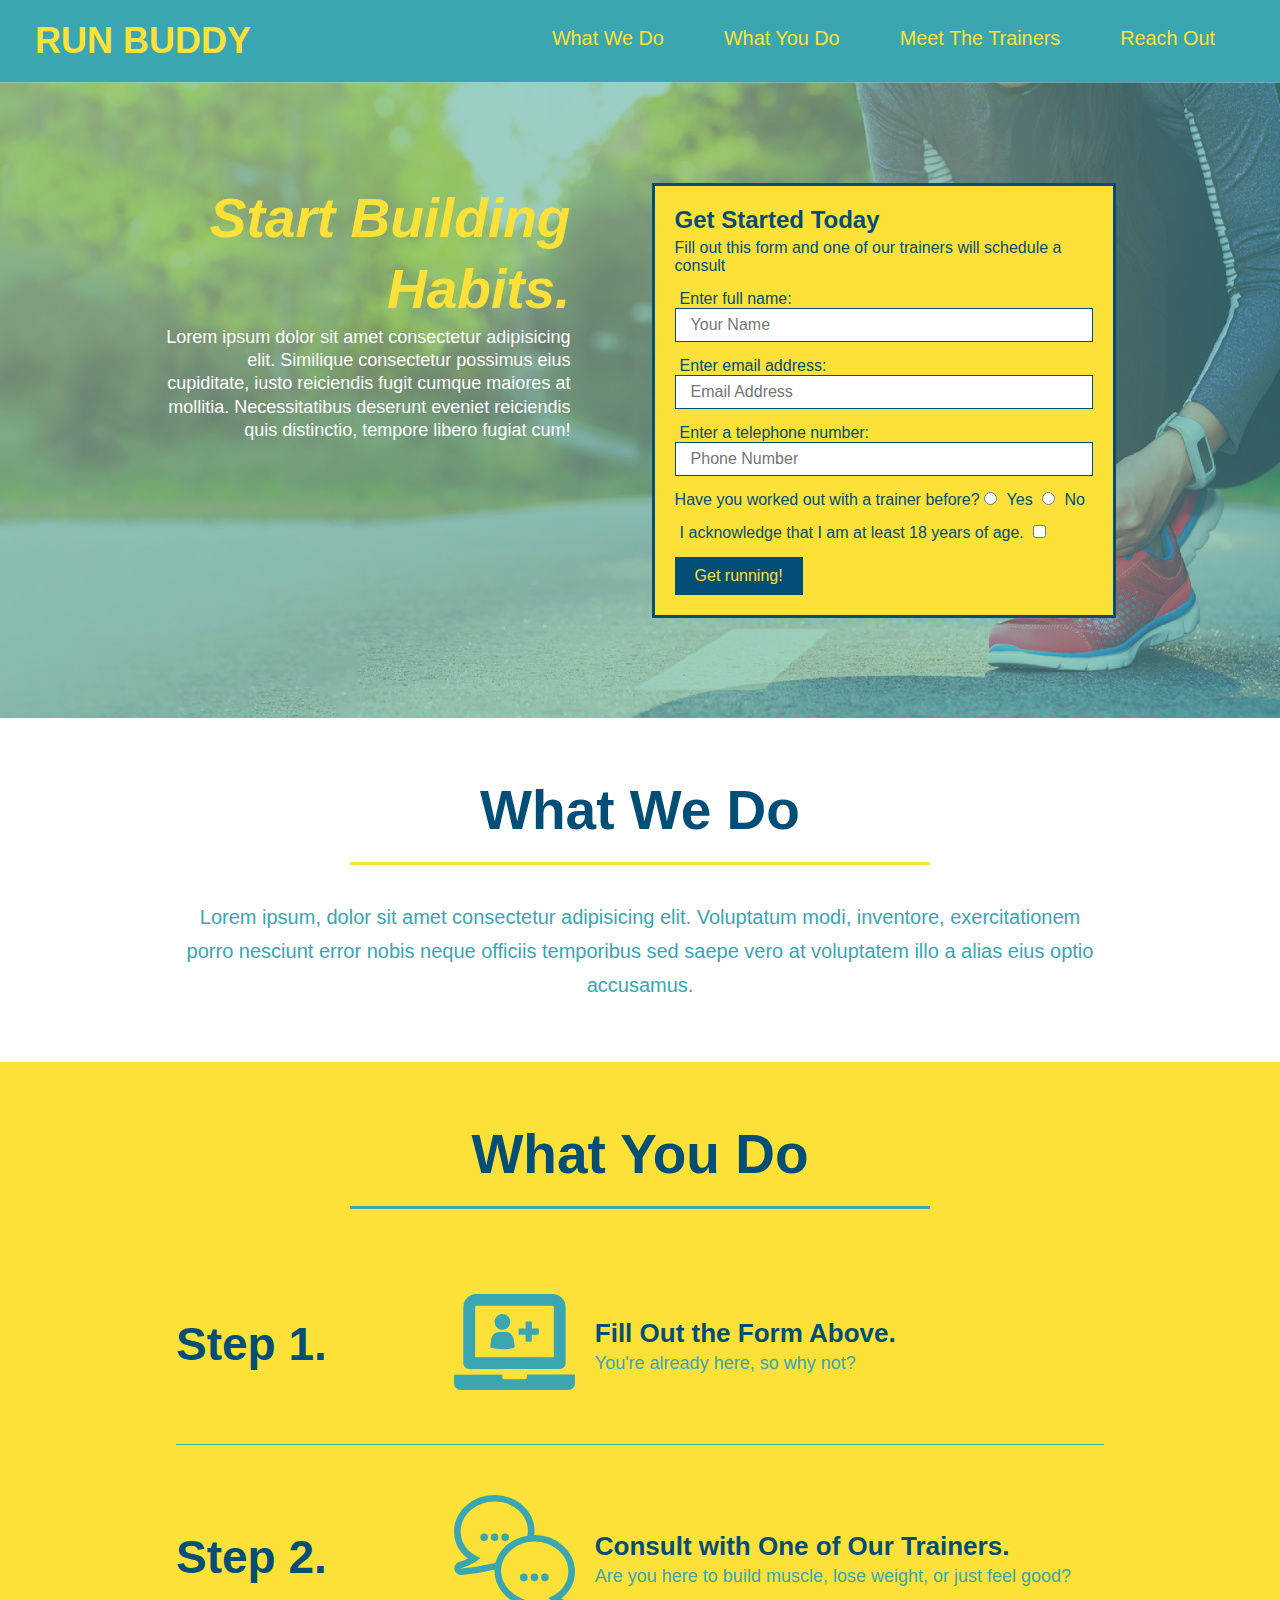
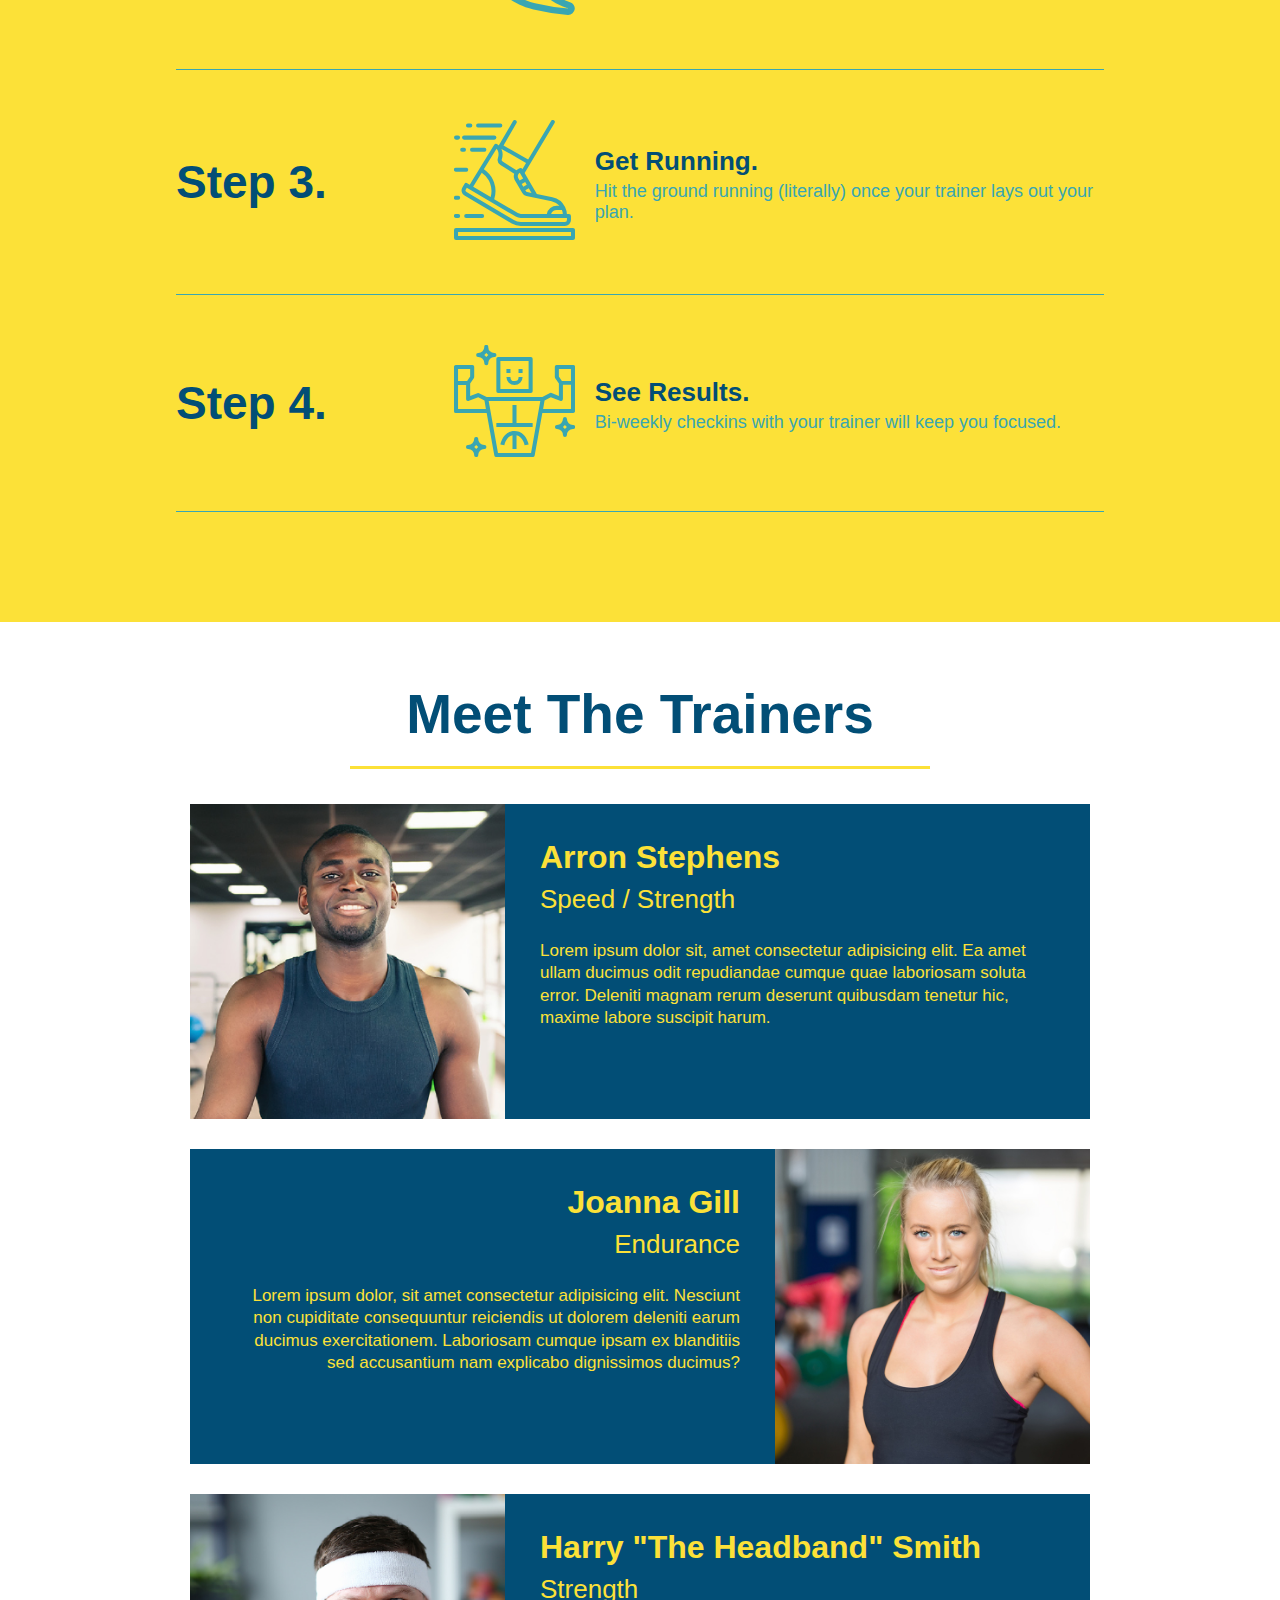
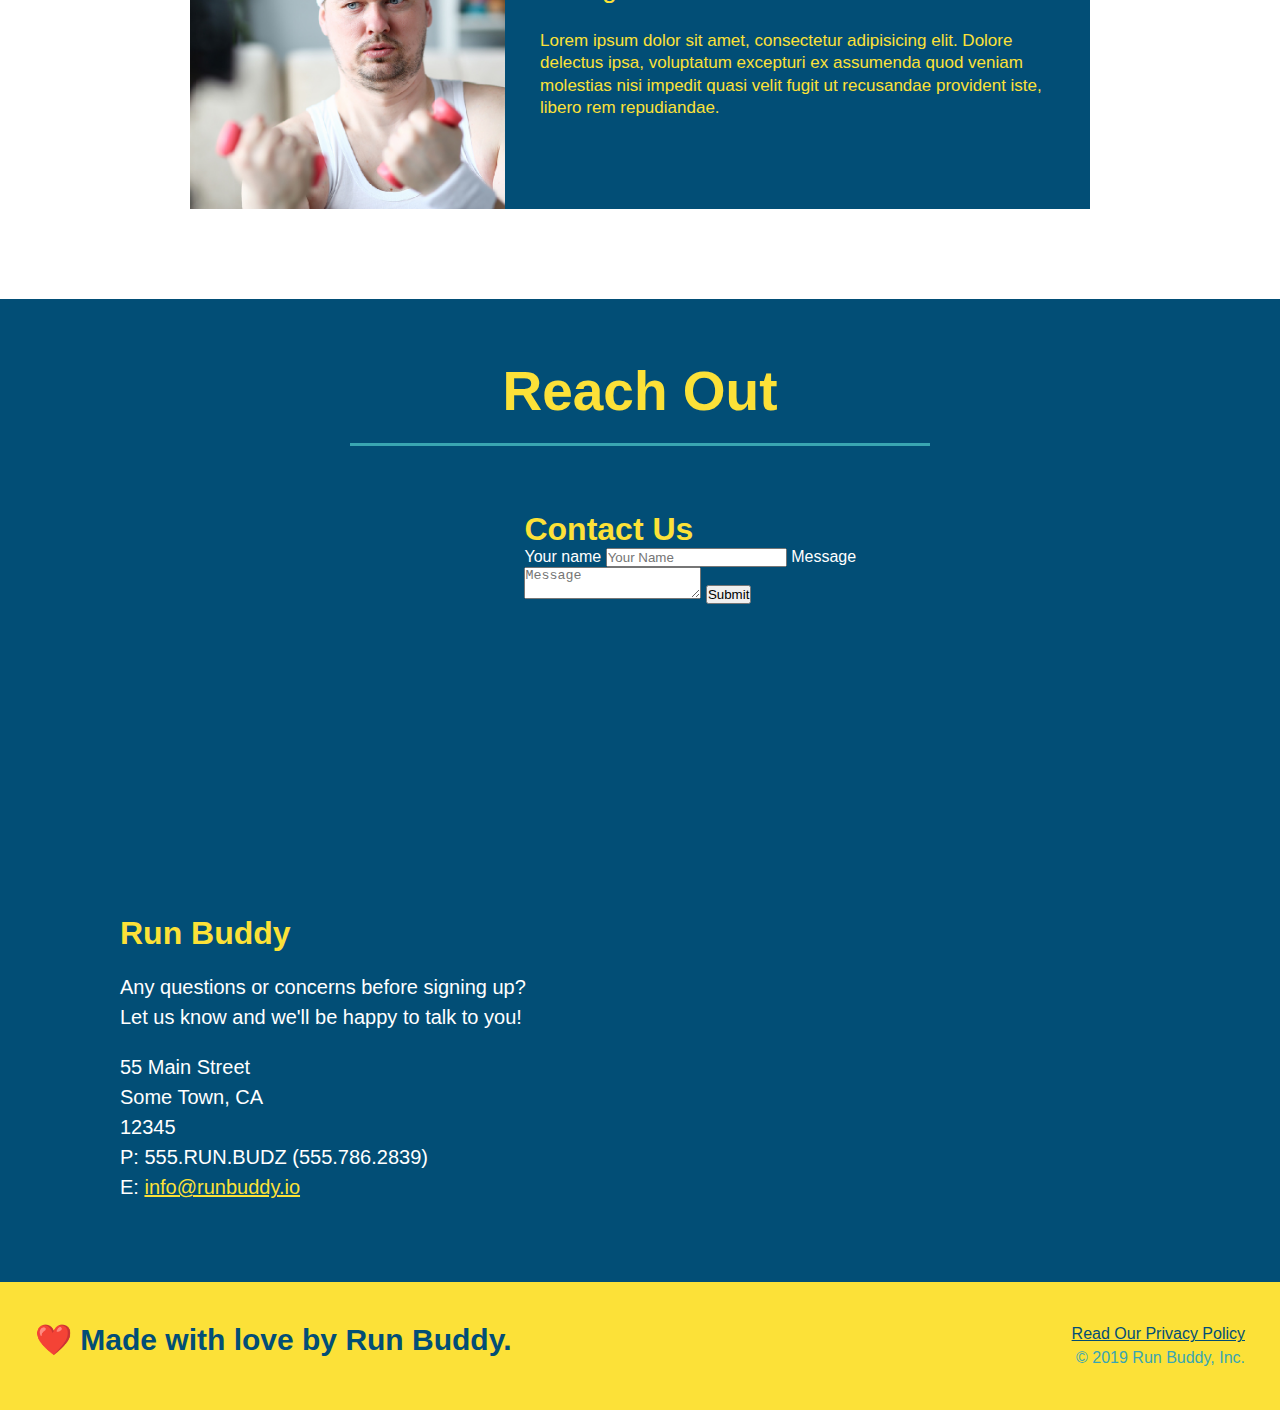
==== commit f52de559: "add flexbox to steps" ====
--- a/index.html
+++ b/index.html
@@ -92,25 +92,53 @@
                     What You Do
                 </h2>
             </div>
-            <div>
-                <img src="./assets/images/step-1.svg" alt="" />
-                <h3>Step 1: <span>Fill Out the Form Above.</span></h3>
-                <p>You're already here, so why not?</p>
-            </div>
-            <div>
-                <img src="./assets/images/step-2.svg" alt="" />
-                <h3>Step 2: <span> Consult with One of Our Trainers.</span></h3>
-                <p>Are you here to build muscle, lose weight, or just feel good?</p>
-            </div>
-            <div>
-                <img src="./assets/images/step-3.svg" alt="" />
-                <h3>Step 3: <span> Get Running.</span></h3>
-                <p>Hit the ground running (literally) once your trainer lays out your plan.</p>
-            </div>
-            <div>
-                <img src="./assets/images/step-4.svg" alt="" />
-                <h3>Step 4: <span> See Results.</span></h3>
-                <p>Bi-weekly checkins with your trainer will keep you focused.</p>
+            <div class="step">
+                <h3>Step 1.</h3>
+                <div class="step-info">
+                    <div class="step-img">
+                        <img src="./assets/images/step-1.svg" alt="" />
+                    </div>
+                    <div class="step-text">
+                        <h4>Fill Out the Form Above.</h4>
+                        <p>You're already here, so why not?</p>
+                    </div>
+                </div>
+            </div>
+            <div class="step">
+                <h3>Step 2.</h3>
+                <div class="step-info">
+                    <div class="step-img">
+                        <img src="./assets/images/step-2.svg" alt="" />
+                    </div>
+                    <div class="step-text">
+                        <h4> Consult with One of Our Trainers.</h4>
+                        <p>Are you here to build muscle, lose weight, or just feel good?</p>
+                    </div>
+                </div>
+            </div>
+            <div class="step">
+                <h3>Step 3.</h3>
+                <div class="step-info">
+                    <div class="step-img">
+                        <img src="./assets/images/step-3.svg" alt="" />
+                    </div>
+                    <div class="step-text">
+                        <h4> Get Running.</h4>
+                        <p>Hit the ground running (literally) once your trainer lays out your plan.</p>
+                    </div>
+                </div>
+            </div>
+            <div class="step">
+                <h3>Step 4.</h3>
+                <div class="step-info">
+                    <div class="step-img">
+                        <img src="./assets/images/step-4.svg" alt="" />
+                    </div>
+                    <div class="step-text">
+                        <h4> See Results.</h4>
+                        <p>Bi-weekly checkins with your trainer will keep you focused.</p>
+                    </div>
+                </div>
             </div>
         </section>
         
--- a/assets/css/style.css
+++ b/assets/css/style.css
@@ -170,28 +170,52 @@
     border-color: #39a6b2;
 }
 
-.steps div {
-    margin-bottom: 80px;
-}
-
-.steps img {
-    width: 15%;
-    margin: 10px 0;
-}
-
-.steps h3 {
+.step {
+    margin: 50px auto;
+    padding-bottom: 50px;
+    width: 80%;
+    border-bottom: 1px solid #39a6b2;
+    display: flex;
+    flex-wrap: wrap;
+    align-items: center;
+    justify-content: space-between;
+}
+
+.step h3 {
     color: #024e76;
     font-size: 46px;
-    margin-top: 10px;
-}
-
-.steps p {
+    flex: 1 30%;
+}
+
+.step-info {
+    flex: 2 70%;
+    display: flex;
+    flex-wrap: wrap;
+    align-items: center;
+}
+
+.step-img {
+    flex: 1 12%;
+    margin-right: 20px;
+}
+
+.step-img img {
+    max-width: 100%;
+}
+
+.step-text {
+    flex: 12;
+}
+
+.step-text p {
     color: #39a6b2;
-    font-size: 23px;
-}
-
-.steps span {
-    font-size: 38px;
+    font-size: 18px;
+}
+
+.step-text h4 {
+    font-size: 26px;
+    line-height: 1.5;
+    color: #024e76;
 }
 
 .trainers {
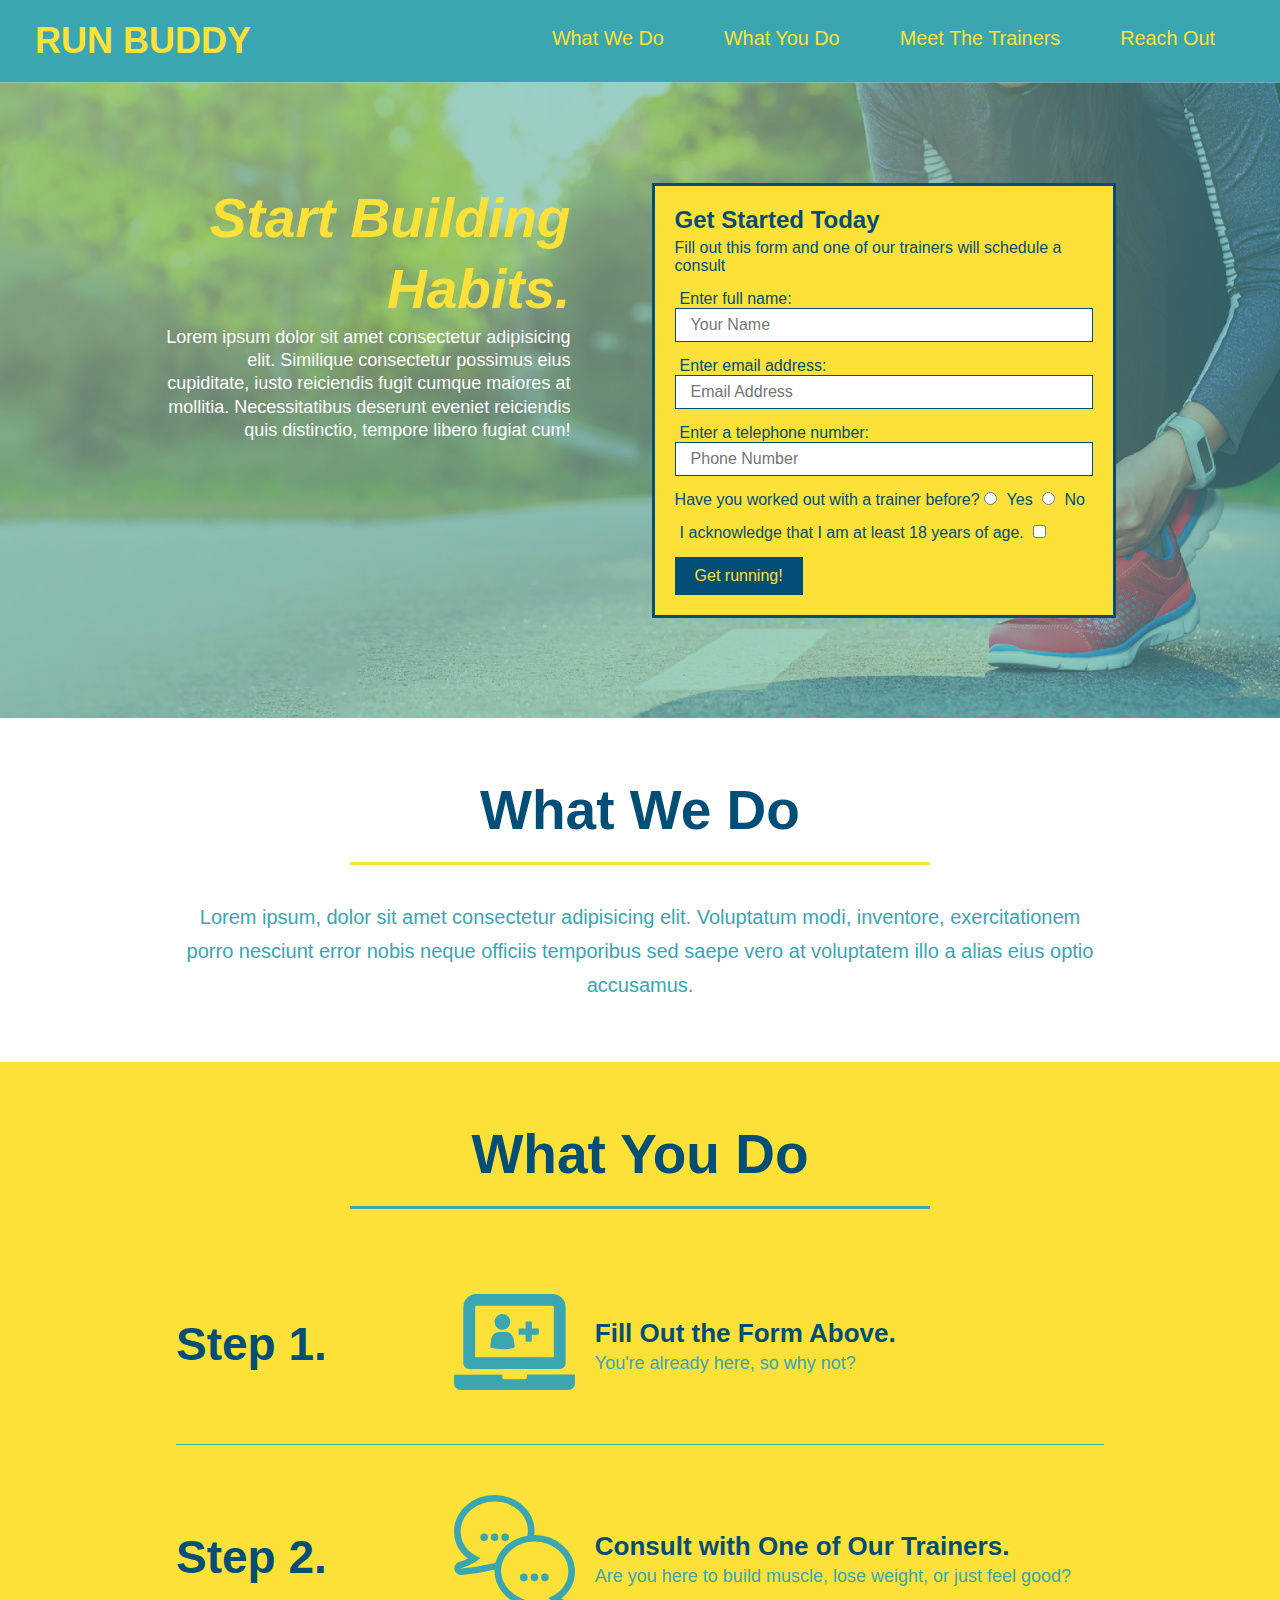
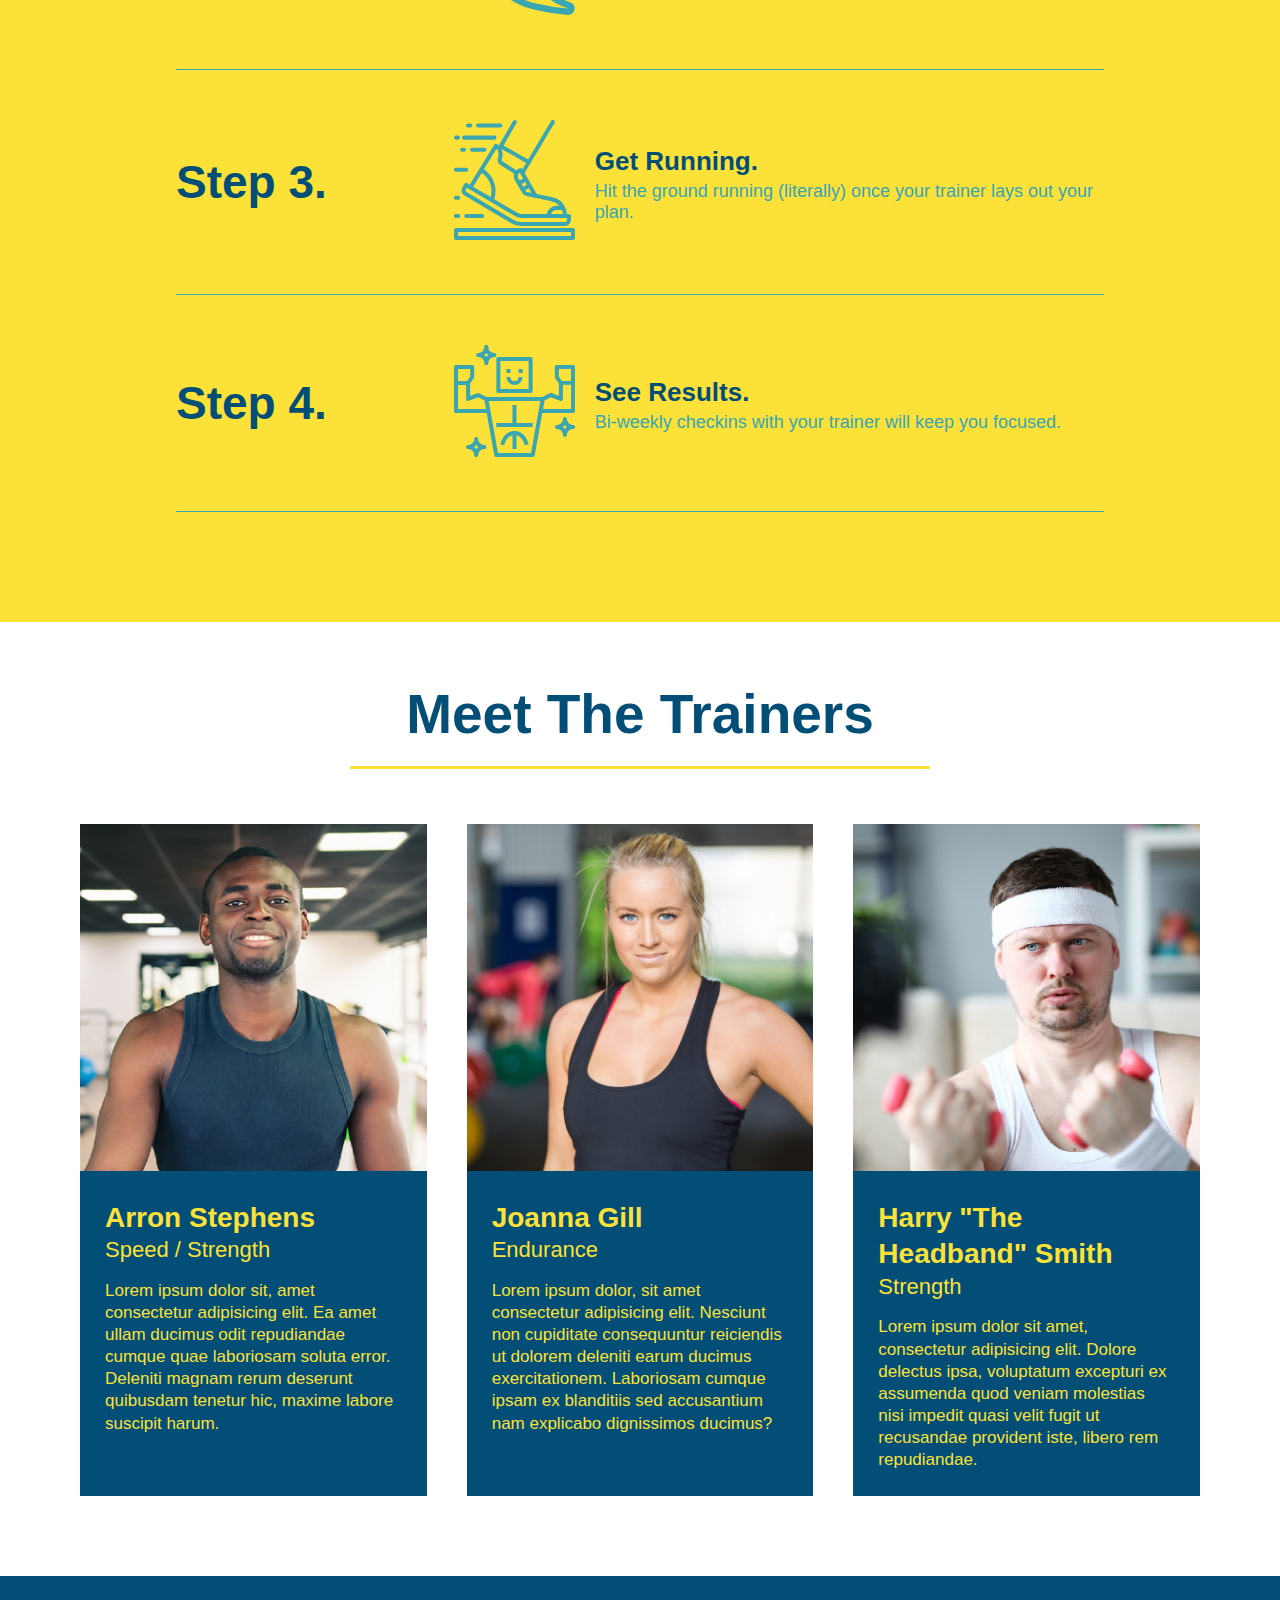
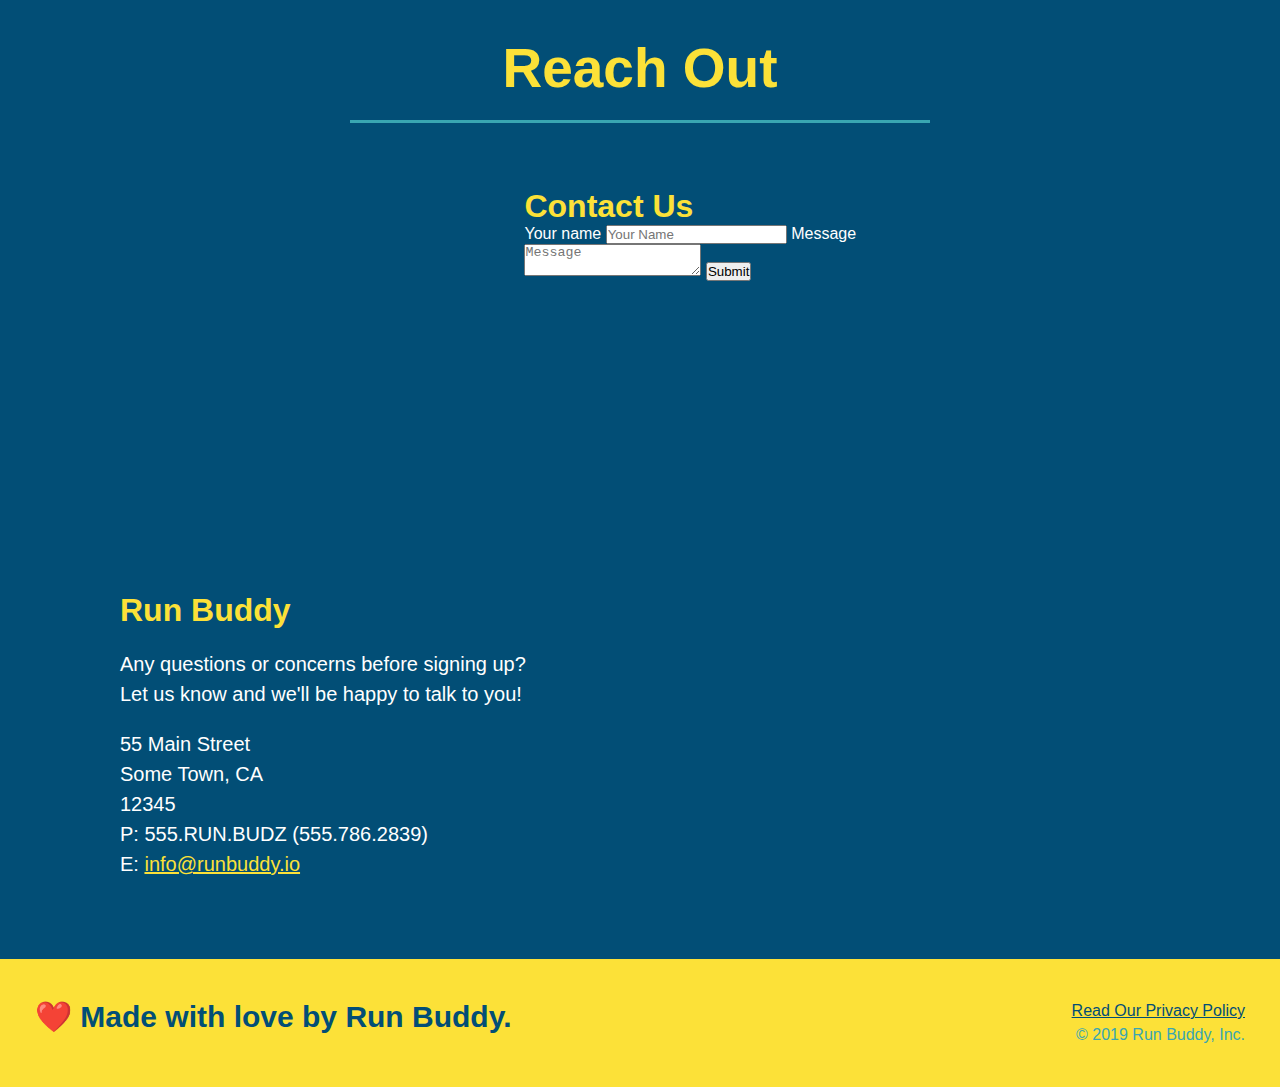
==== commit 96e2cbda: "add flexbox to trainers" ====
--- a/index.html
+++ b/index.html
@@ -143,42 +143,44 @@
         </section>
         
     <!-- "meet the trainers" section-->    
-        <section id="meet-the-trainers" class="trainers"> 
+        <section id="meet-the-trainers"> 
             <div class="flex-row">
                 <h2 class="section-title primary-border">
                     Meet The Trainers
                 </h2>
             </div>
-            <article class="trainer">
-                <img src="./assets/images/trainer-1.jpg" alt="Arron Stephens in his workout clothes, ready to pump iron">
-                <div class="trainer-bio text-left">
-                    <h3>Arron Stephens</h3>
-                    <h4>Speed / Strength</h4>
-                    <p>
-                        Lorem ipsum dolor sit, amet consectetur adipisicing elit. Ea amet ullam ducimus odit repudiandae cumque quae laboriosam soluta error. Deleniti magnam rerum deserunt quibusdam tenetur hic, maxime labore suscipit harum.
-                    </p>
-                </div>
-            </article>
-            <article class="trainer">
-                <div class="trainer-bio text-right">
-                    <h3>Joanna Gill</h3>
-                    <h4>Endurance</h4>
-                    <p>
-                        Lorem ipsum dolor, sit amet consectetur adipisicing elit. Nesciunt non cupiditate consequuntur reiciendis ut dolorem deleniti earum ducimus exercitationem. Laboriosam cumque ipsam ex blanditiis sed accusantium nam explicabo dignissimos ducimus?
-                    </p>
-                </div> 
-                <img src="./assets/images/trainer-2.jpg" alt="Joanna Gill cooling off after a workout"> 
-            </article>
-            <article class="trainer">
-                <img src="./assets/images/trainer-3.jpg" alt="Harry Smith wearing a headband and lifting comically small pink weights" />
-                <div class="trainer-bio text-left">
-                    <h3>Harry "The Headband" Smith</h3>
-                    <h4>Strength</h4>
-                    <p>
-                        Lorem ipsum dolor sit amet, consectetur adipisicing elit. Dolore delectus ipsa, voluptatum excepturi ex assumenda quod veniam molestias nisi impedit quasi velit fugit ut recusandae provident iste, libero rem repudiandae.
-                    </p>
-                </div>
-            </article>
+            <div class="trainers">
+                <article class="trainer">
+                    <img src="./assets/images/trainer-1.jpg" alt="Arron Stephens in his workout clothes, ready to pump iron">
+                    <div class="trainer-bio">
+                        <h3 class="trainer-name">Arron Stephens</h3>
+                        <h4 class="trainer-role">Speed / Strength</h4>
+                        <p>
+                            Lorem ipsum dolor sit, amet consectetur adipisicing elit. Ea amet ullam ducimus odit repudiandae cumque quae laboriosam soluta error. Deleniti magnam rerum deserunt quibusdam tenetur hic, maxime labore suscipit harum.
+                        </p>
+                    </div>
+                </article>
+                <article class="trainer">
+                    <img src="./assets/images/trainer-2.jpg" alt="Joanna Gill cooling off after a workout"> 
+                    <div class="trainer-bio">
+                        <h3 class="trainer-name">Joanna Gill</h3>
+                        <h4 class="trainer-role">Endurance</h4>
+                        <p>
+                            Lorem ipsum dolor, sit amet consectetur adipisicing elit. Nesciunt non cupiditate consequuntur reiciendis ut dolorem deleniti earum ducimus exercitationem. Laboriosam cumque ipsam ex blanditiis sed accusantium nam explicabo dignissimos ducimus?
+                        </p>
+                    </div> 
+                </article>
+                <article class="trainer">
+                    <img src="./assets/images/trainer-3.jpg" alt="Harry Smith wearing a headband and lifting comically small pink weights" />
+                    <div class="trainer-bio">
+                        <h3 class="trainer-name">Harry "The Headband" Smith</h3>
+                        <h4 class="trainer-role">Strength</h4>
+                        <p>
+                            Lorem ipsum dolor sit amet, consectetur adipisicing elit. Dolore delectus ipsa, voluptatum excepturi ex assumenda quod veniam molestias nisi impedit quasi velit fugit ut recusandae provident iste, libero rem repudiandae.
+                        </p>
+                    </div>
+                </article>
+            </div>
         </section>
 
     <!-- "reach out" section --> 
--- a/assets/css/style.css
+++ b/assets/css/style.css
@@ -219,42 +219,41 @@
 }
 
 .trainers {
-
+    width: 100%;
+    margin: 0 auto;
+    display: flex;
+    flex-wrap: wrap;
+    justify-content: space-around;
 }
 
 .trainer {
-    width: 900px;
-    margin: 0 auto 30px auto;
+    margin: 20px;
     background: #024e76;
     color: #fce138;
-    overflow: auto;
+    flex: 1;
 }
 
 .trainer img {
-    width: 35%;
-    float: left;
+    width: 100%;
 }
 
 .trainer-bio {
-    padding: 35px;
-    float: left;
-    width: 65%;
+    padding: 25px;
+    line-height: 1.3;
 }
 
 .trainer-bio h3 {
-    font-size: 32px;
-    margin-bottom: 8px;
+    font-size: 28px;
 }
 
 .trainer-bio h4 {
     font-weight: lighter;
-    font-size: 26px;
-    margin-bottom: 25px;
+    font-size: 22px;
+    margin-bottom: 15px;
 }
 
 .trainer-bio p {
     font-size: 17px;
-    line-height: 1.3;
 }
 
 .contact {
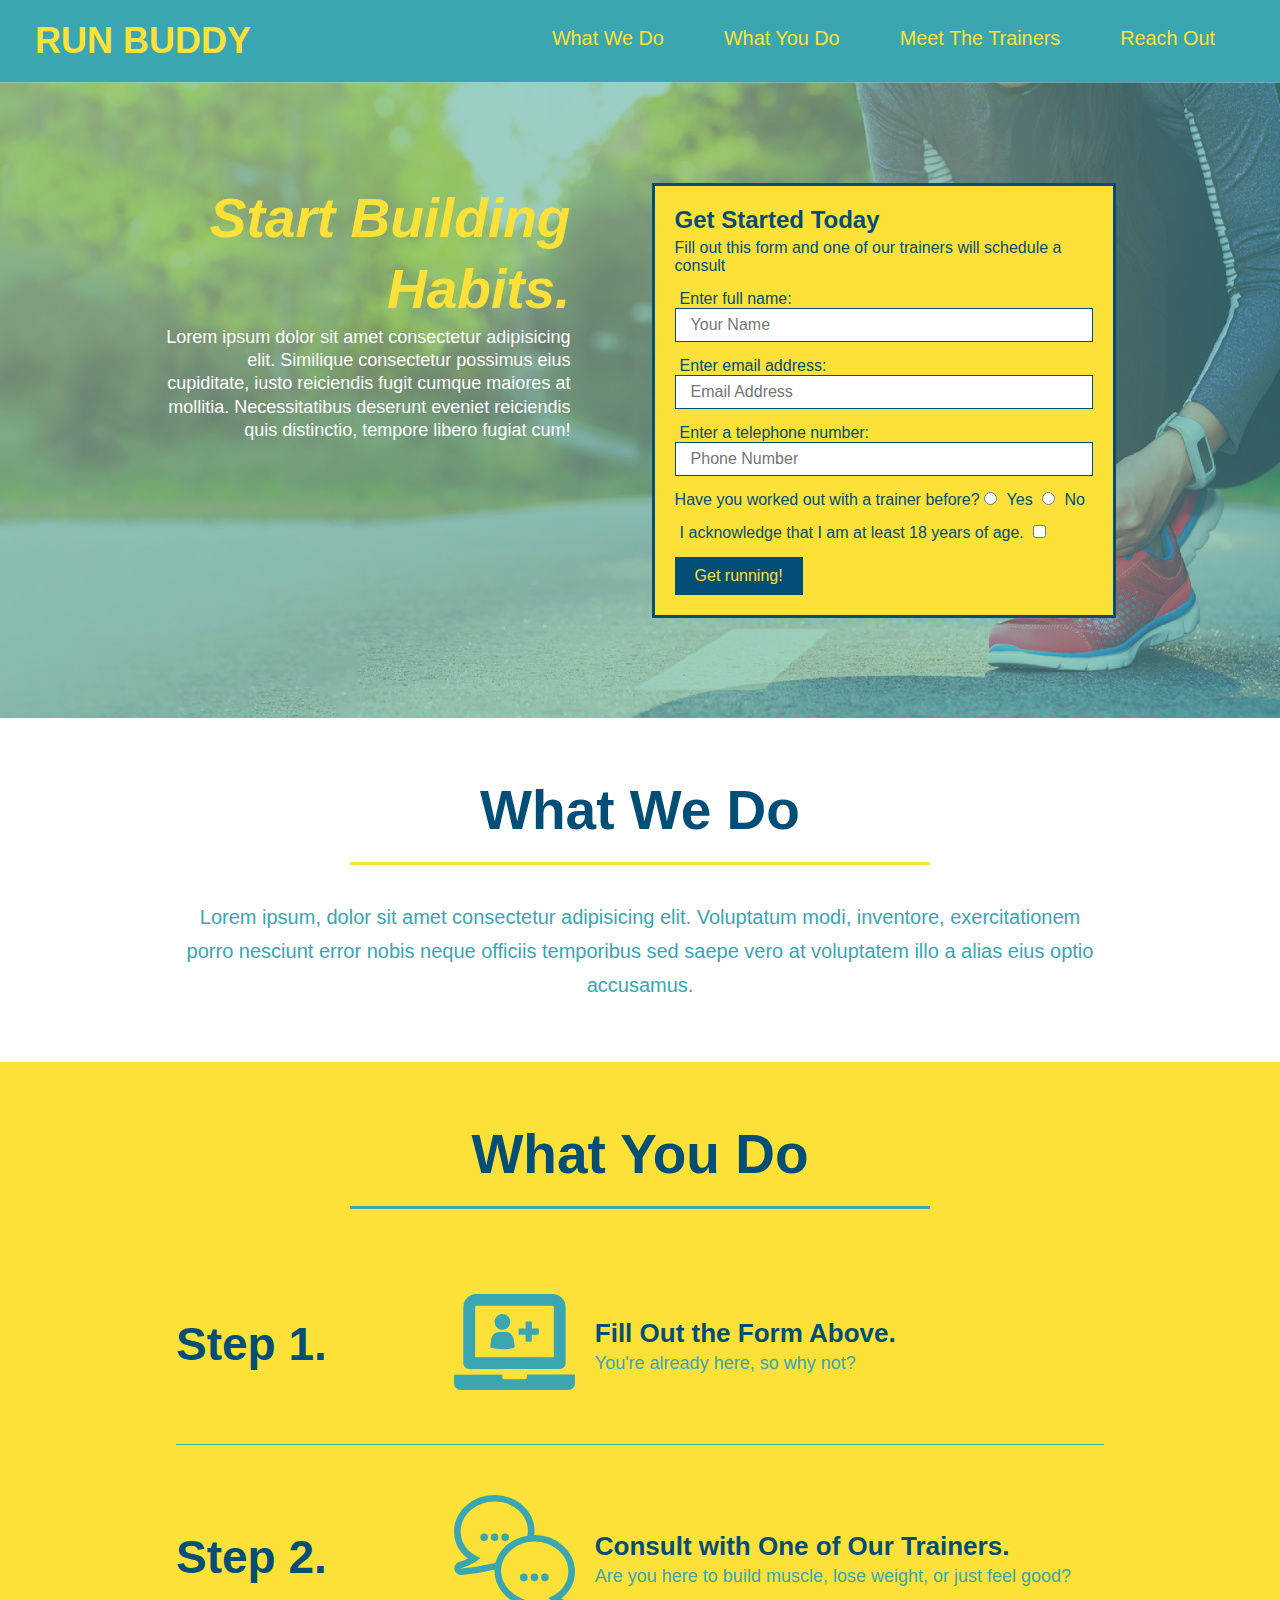
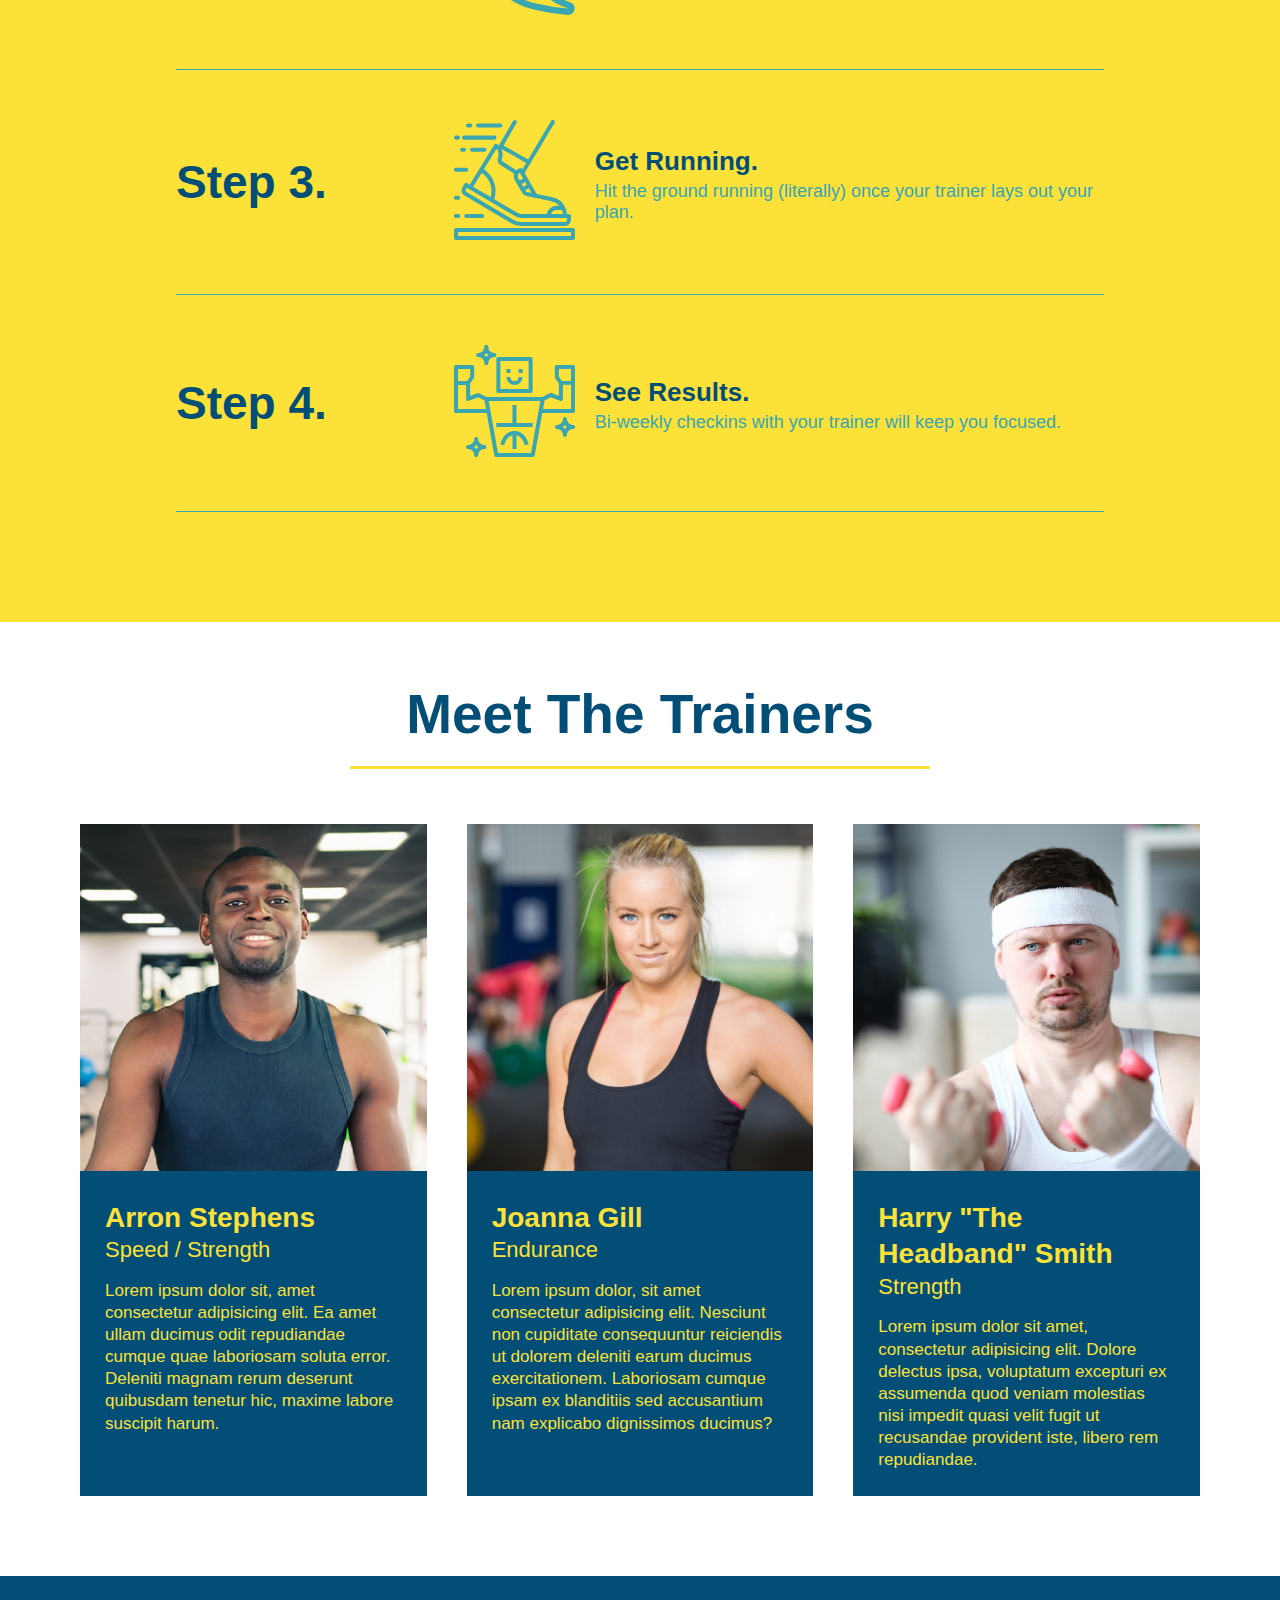
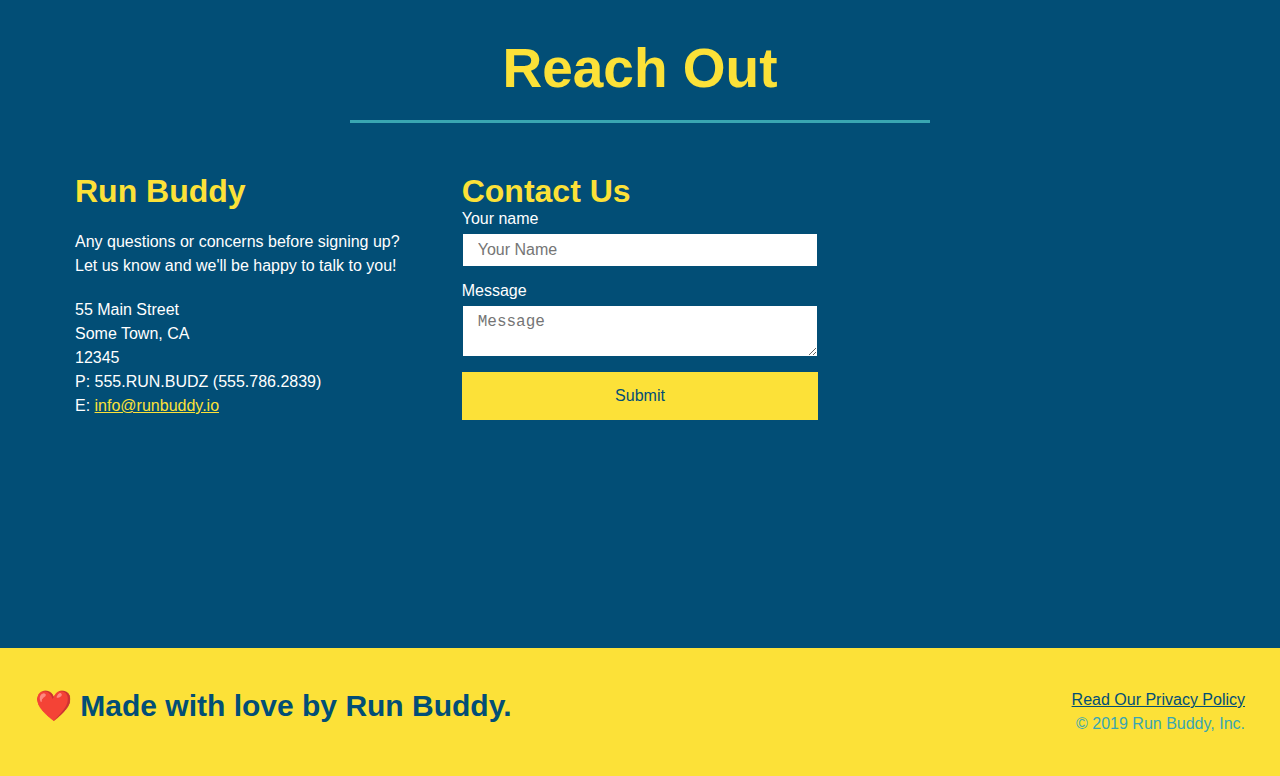
==== commit 758e871e: "added flexbox to reach out" ====
--- a/index.html
+++ b/index.html
@@ -191,22 +191,6 @@
                 </h2>
             </div>
             <div class="contact-info">
-                <iframe 
-                 src="https://www.google.com/maps/embed?pb=!1m18!1m12!1m3!1d3146.0105900353146!2d-120.42504448494964!3d37.95353870962774!2m3!1f0!2f0!3f0!3m2!1i1024!2i768!4f13.1!3m3!1m2!1s0x8090c46e315aaf1b%3A0xb32d2fcd2023b726!2sMain%20St%2C%20Jamestown%2C%20CA%2095327!5e0!3m2!1sen!2sus!4v1624769255876!5m2!1sen!2sus"
-                 style="border:0;" 
-                 allowfullscreen="" 
-                 loading="lazy">
-                </iframe>
-                <div class="contact-form">
-                    <h3>Contact Us</h3>
-                    <form>
-                        <label for="contact-name">Your name</label>
-                        <input type="text" id="contact-name" placeholder="Your Name"/>
-                        <label for="contact-message">Message</label>
-                        <textarea id="contact-message" placeholder="Message"></textarea>
-                        <button type="submit">Submit</button>
-                    </form>
-                </div>
                 <div>
                     <h3>Run Buddy</h3>
                     <p>
@@ -222,6 +206,22 @@
                         E: <a href="mailto:info@runbuddy.io">info@runbuddy.io</a>
                     </address>
                 </div>
+                <div class="contact-form">
+                    <h3>Contact Us</h3>
+                    <form>
+                        <label for="contact-name">Your name</label>
+                        <input type="text" id="contact-name" placeholder="Your Name"/>
+                        <label for="contact-message">Message</label>
+                        <textarea id="contact-message" placeholder="Message"></textarea>
+                        <button type="submit">Submit</button>
+                    </form>
+                </div>
+                <iframe 
+                 src="https://www.google.com/maps/embed?pb=!1m18!1m12!1m3!1d3146.0105900353146!2d-120.42504448494964!3d37.95353870962774!2m3!1f0!2f0!3f0!3m2!1i1024!2i768!4f13.1!3m3!1m2!1s0x8090c46e315aaf1b%3A0xb32d2fcd2023b726!2sMain%20St%2C%20Jamestown%2C%20CA%2095327!5e0!3m2!1sen!2sus!4v1624769255876!5m2!1sen!2sus"
+                 style="border:0;" 
+                 allowfullscreen="" 
+                 loading="lazy">
+                </iframe>
             </div>
         </section>
         
--- a/assets/css/style.css
+++ b/assets/css/style.css
@@ -264,17 +264,22 @@
     color: #fce138;
 }
 
+.contact-info {
+    display: flex;
+    justify-content: space-between;
+    flex-wrap: wrap;
+}
+
+.contact-info > * {
+    flex: 1;
+    margin: 15px;
+}
+
 .contact-info iframe {
-    width: 400px;
     height: 400px;
 }
 
 .contact-info div {
-    display: inline-block;
-    width: 410px;
-    vertical-align: top;
-    text-align: left;
-    margin: 30px 0 0 60px;
     color: white;
 }
 
@@ -286,12 +291,33 @@
 .contact-info p, .contact-info address {
     margin: 20px 0;
     line-height: 1.5;
-    font-size: 20px;
+    font-size: 16px;
     font-style: normal;
 }
 
 .contact-info a {
     color: #fce138;
+}
+
+.contact-form input, .contact-form textarea {
+    border: 1px solid #024e76;
+    display: block;
+    padding: 7px 15px;
+    font-size: 16px;
+    color: #024e76;
+    width: 100%;
+    margin-bottom: 15px;
+    margin-top: 5px;
+}
+
+.contact-form button {
+    width: 100%;
+    border: none;
+    background: #fce138;
+    color: #024e76;
+    text-align: center;
+    padding: 15px 0;
+    font-size: 16px;
 }
 
 .text-left {
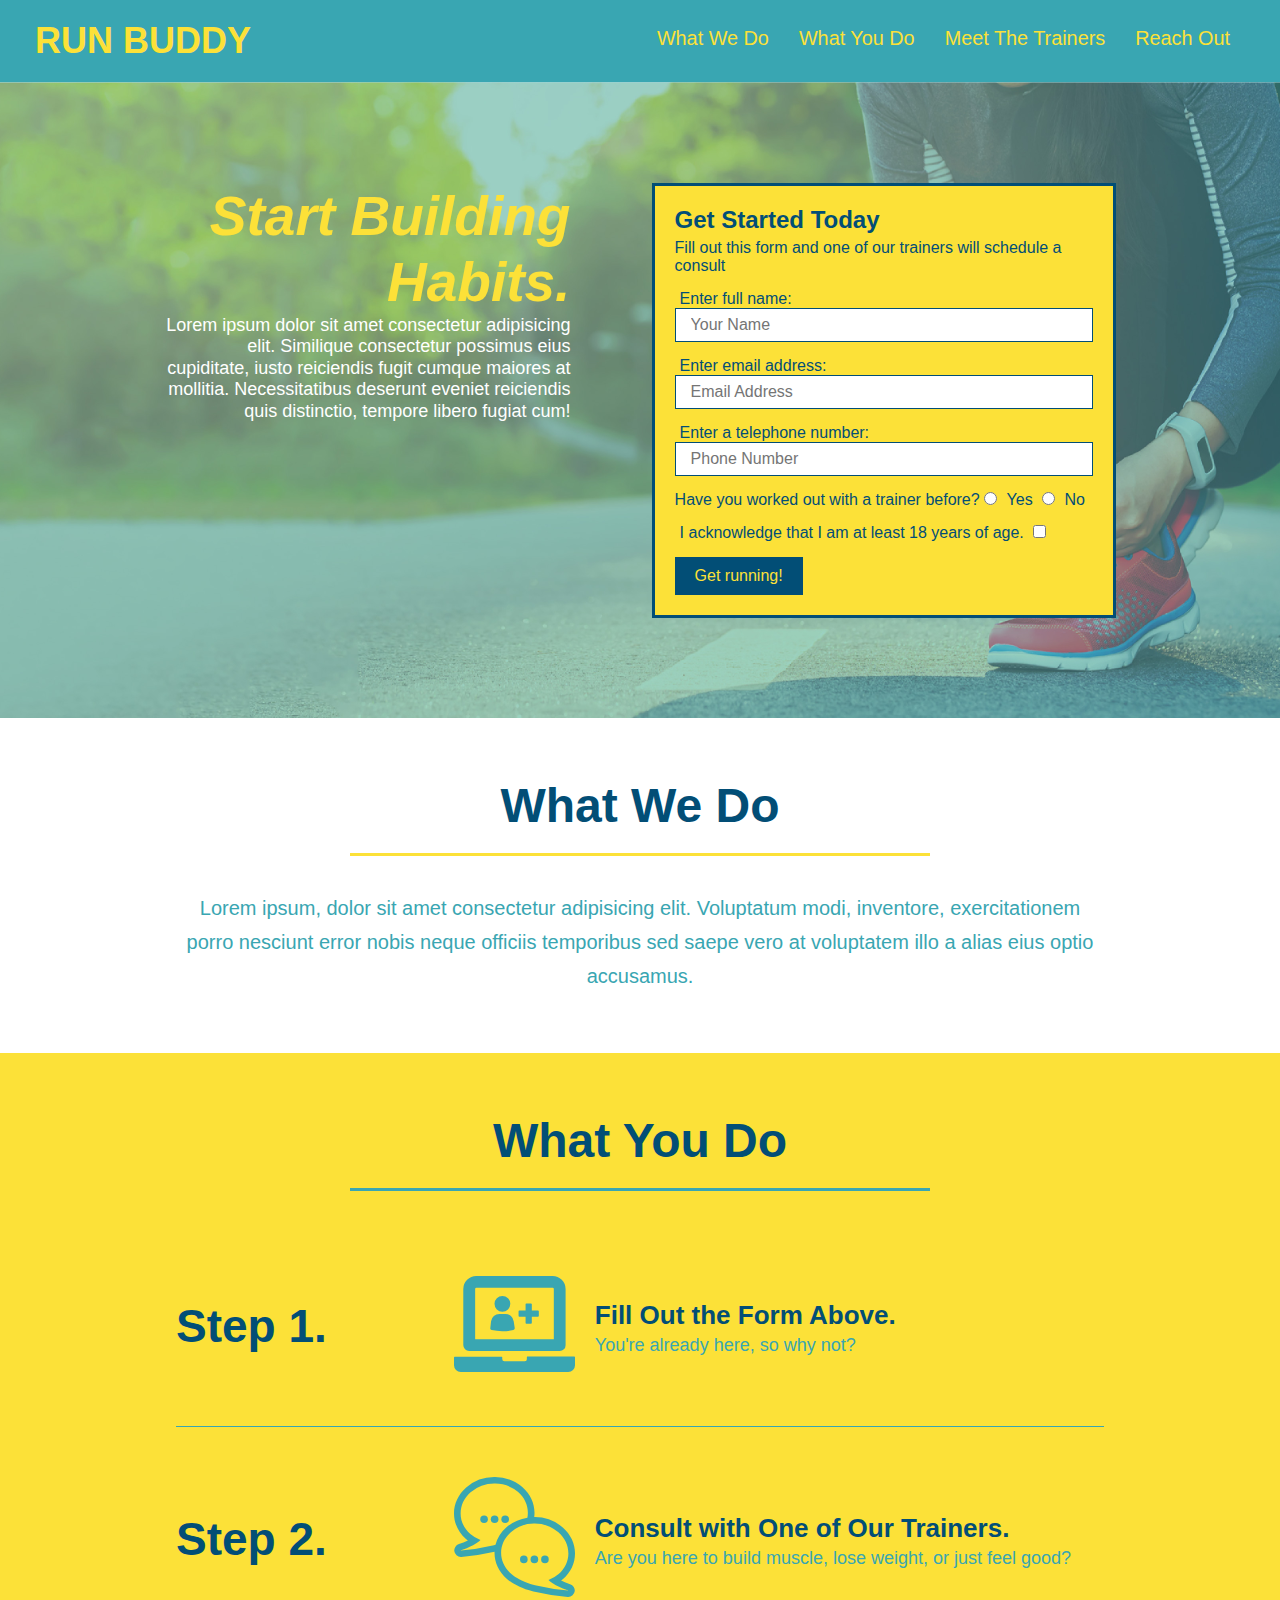
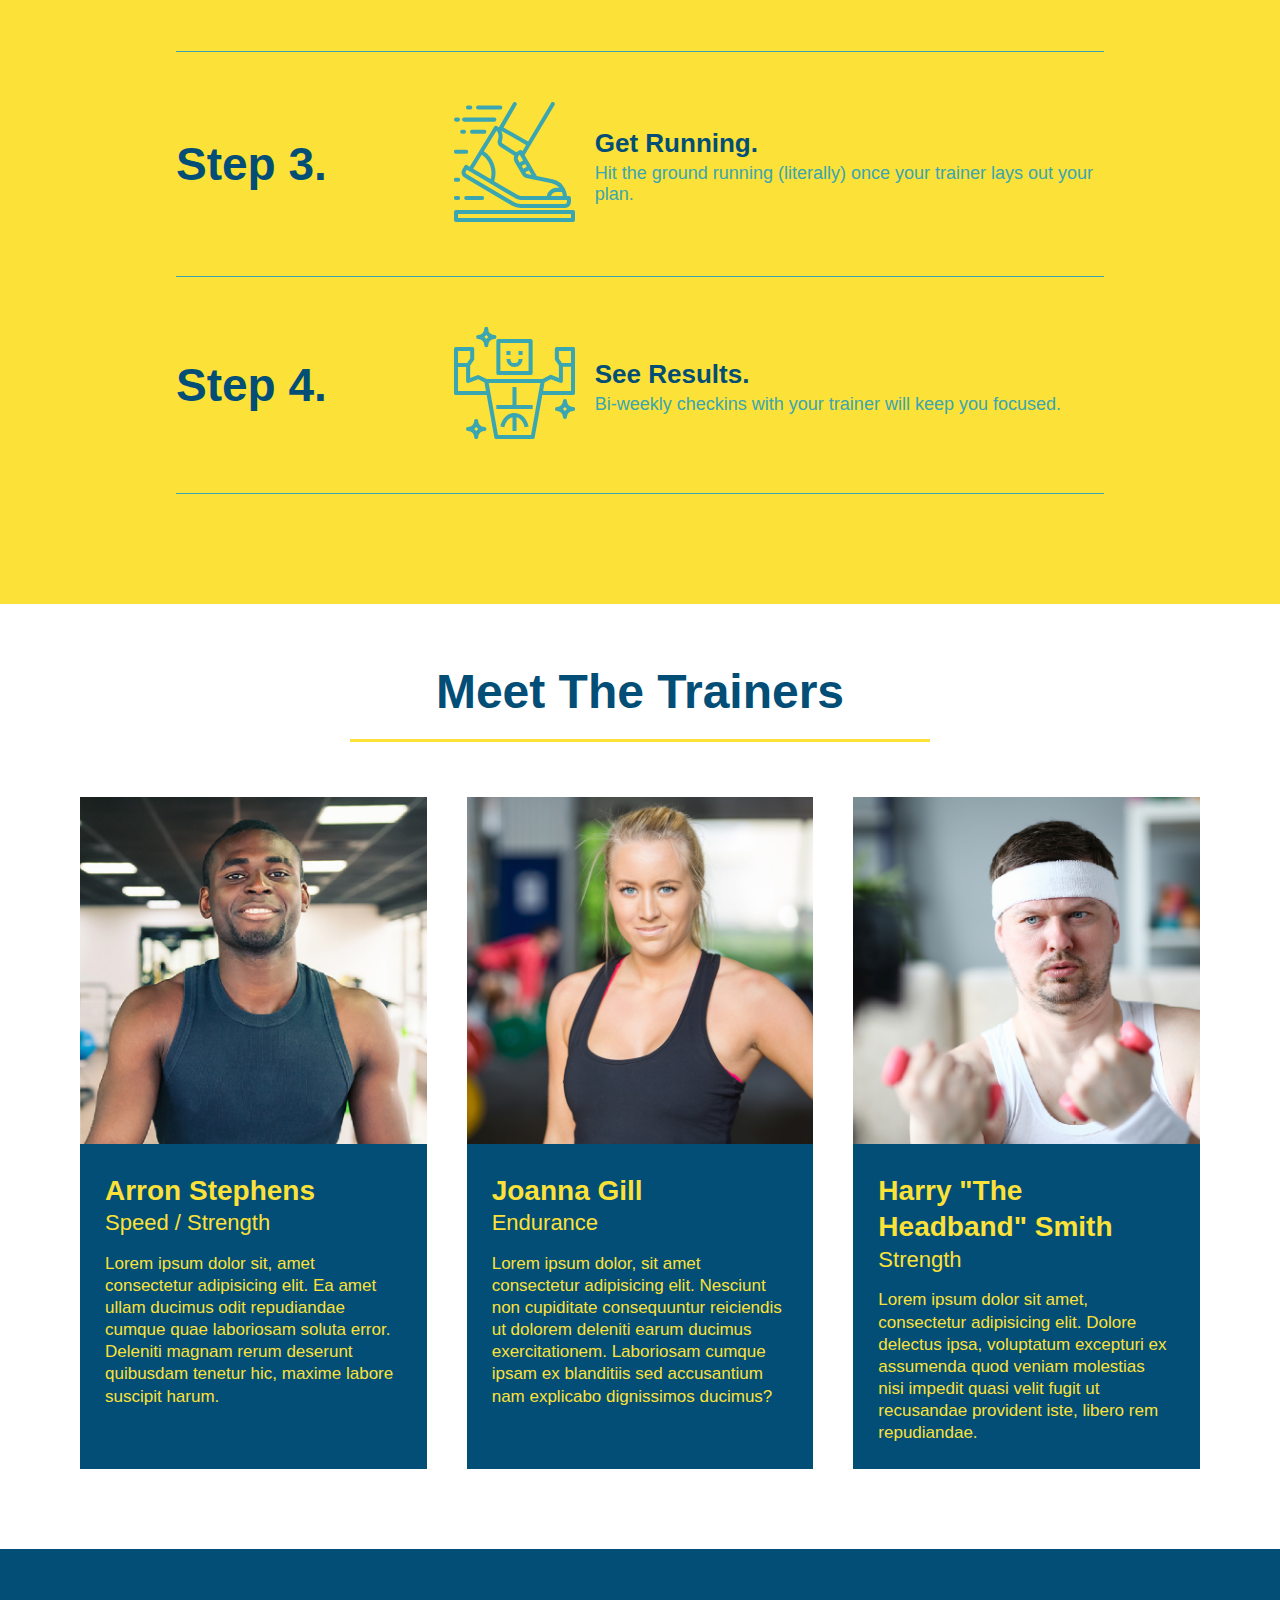
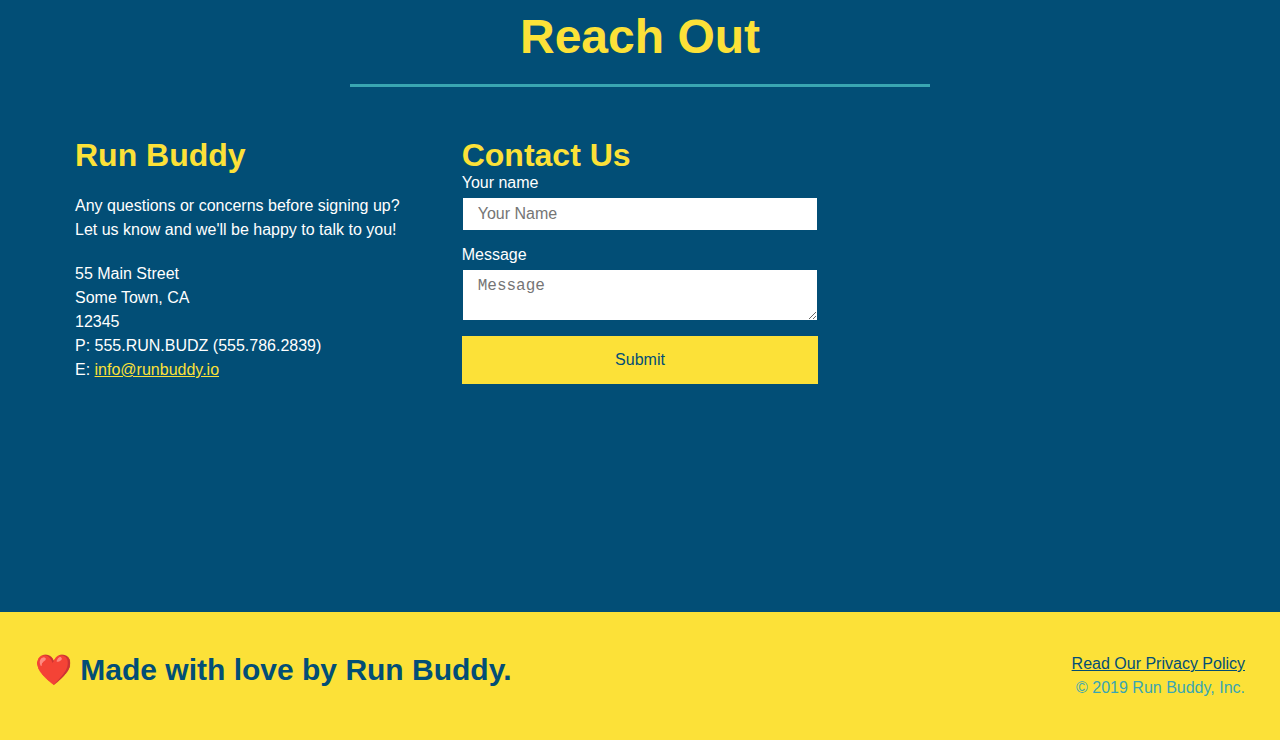
==== commit e1675b1e: "set up media queries" ====
--- a/index.html
+++ b/index.html
@@ -2,6 +2,7 @@
 <html lang="en">
     <head>
         <meta charset="UTF-8">
+        <meta name="viewport" content="width=device-width, initial-scale=1.0" />
         <title>Run Buddy</title>
         <link rel="stylesheet" href="./assets/css/style.css" />
     </head>
--- a/assets/css/style.css
+++ b/assets/css/style.css
@@ -42,7 +42,7 @@
 }
 
 header nav ul li a {
-    margin: 0 30px;
+    padding: 10px 15px;
     font-weight: lighter;
     font-size: 1.55vw;
 }
@@ -82,6 +82,7 @@
     display: flex;
     justify-content: center;
     flex-wrap: wrap;
+    align-items: flex-start;
 }
 
 .hero-cta {
@@ -90,7 +91,7 @@
     margin: 3.5%;
     color: #fff;
     font-size: 18px;
-    line-height: 1.3;
+    line-height: 1.2;
 }
 
 .hero-cta h2 {
@@ -153,7 +154,7 @@
 }
 
 .section-title {
-    font-size: 55px;
+    font-size: 48px;
     color: #024e76;
     border-bottom: 3px solid;
     padding-bottom: 20px;
@@ -330,4 +331,16 @@
 
 .flex-row {
     display: flex;
+}
+
+@media screen and (max-width: 980px) {
+   
+}
+
+@media screen and (max-width: 768px) {
+   
+}
+
+@media screen and (max-width: 575px) {
+   
 }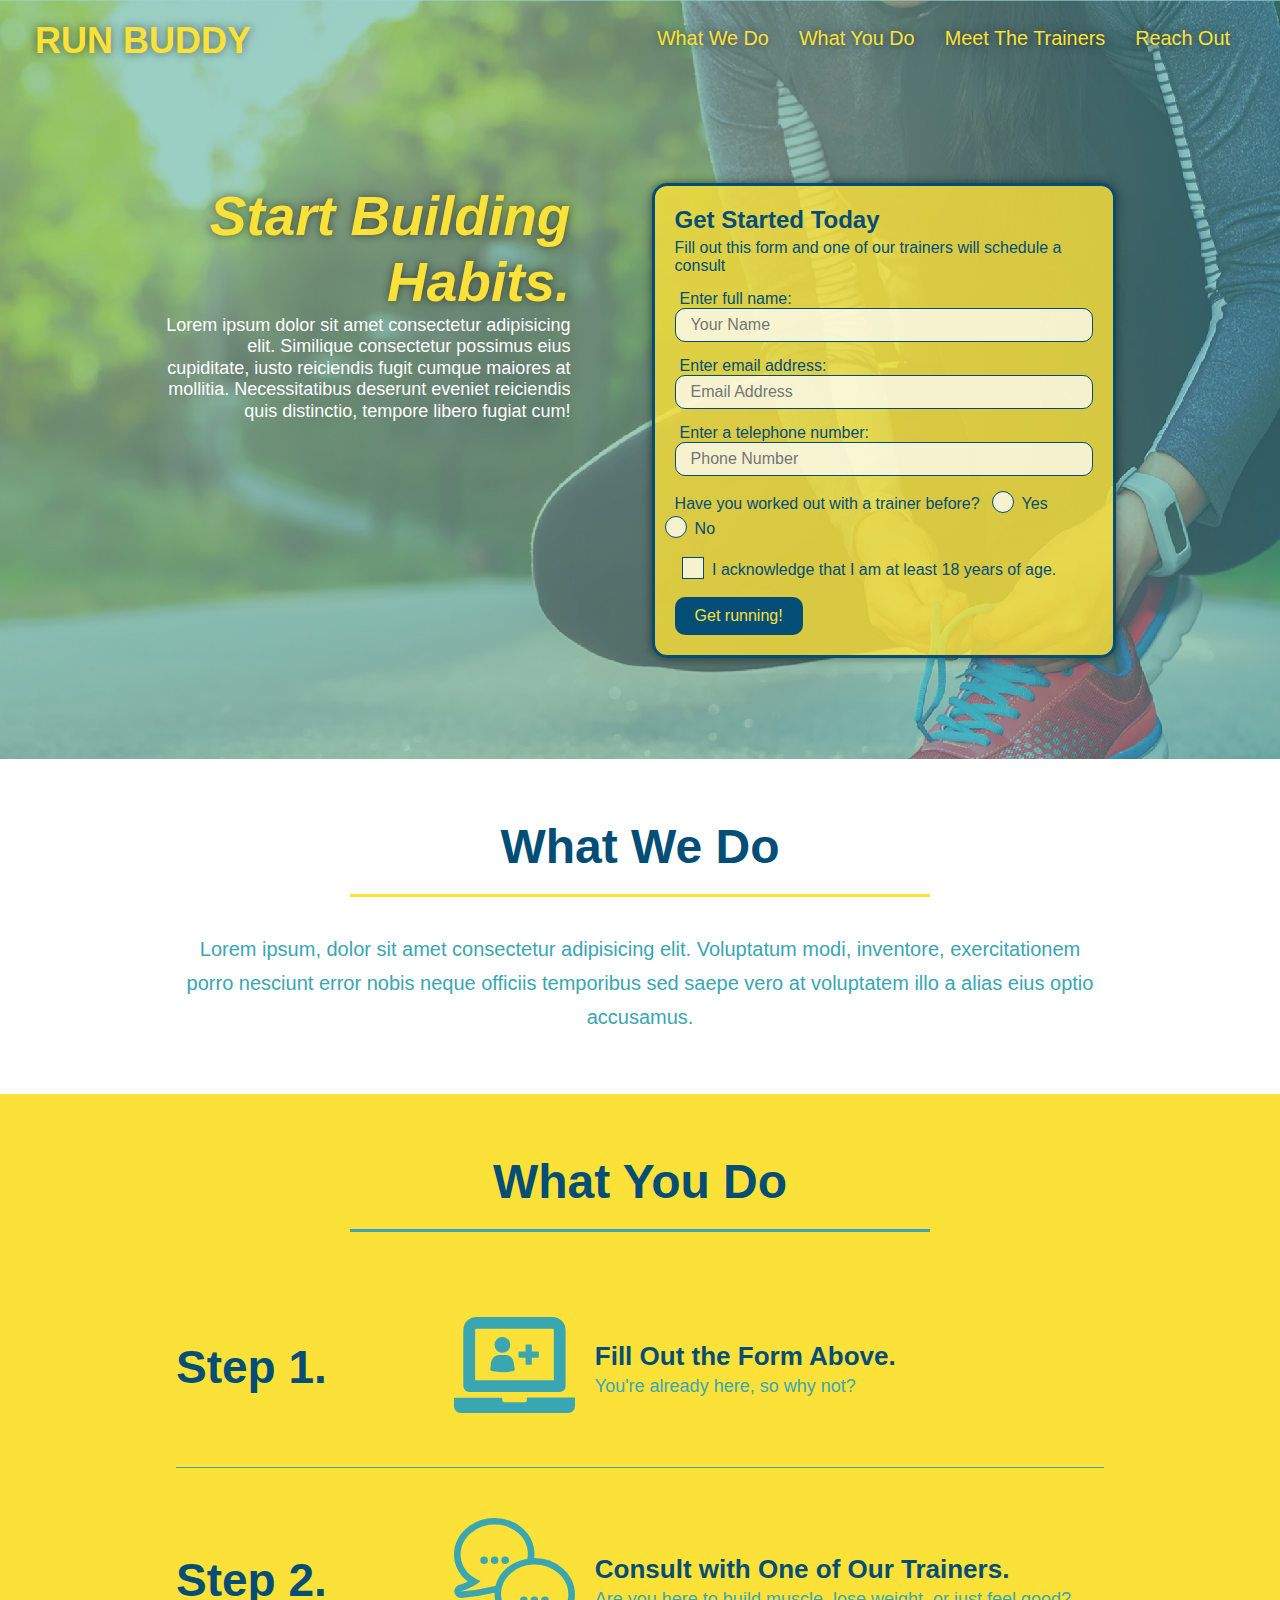
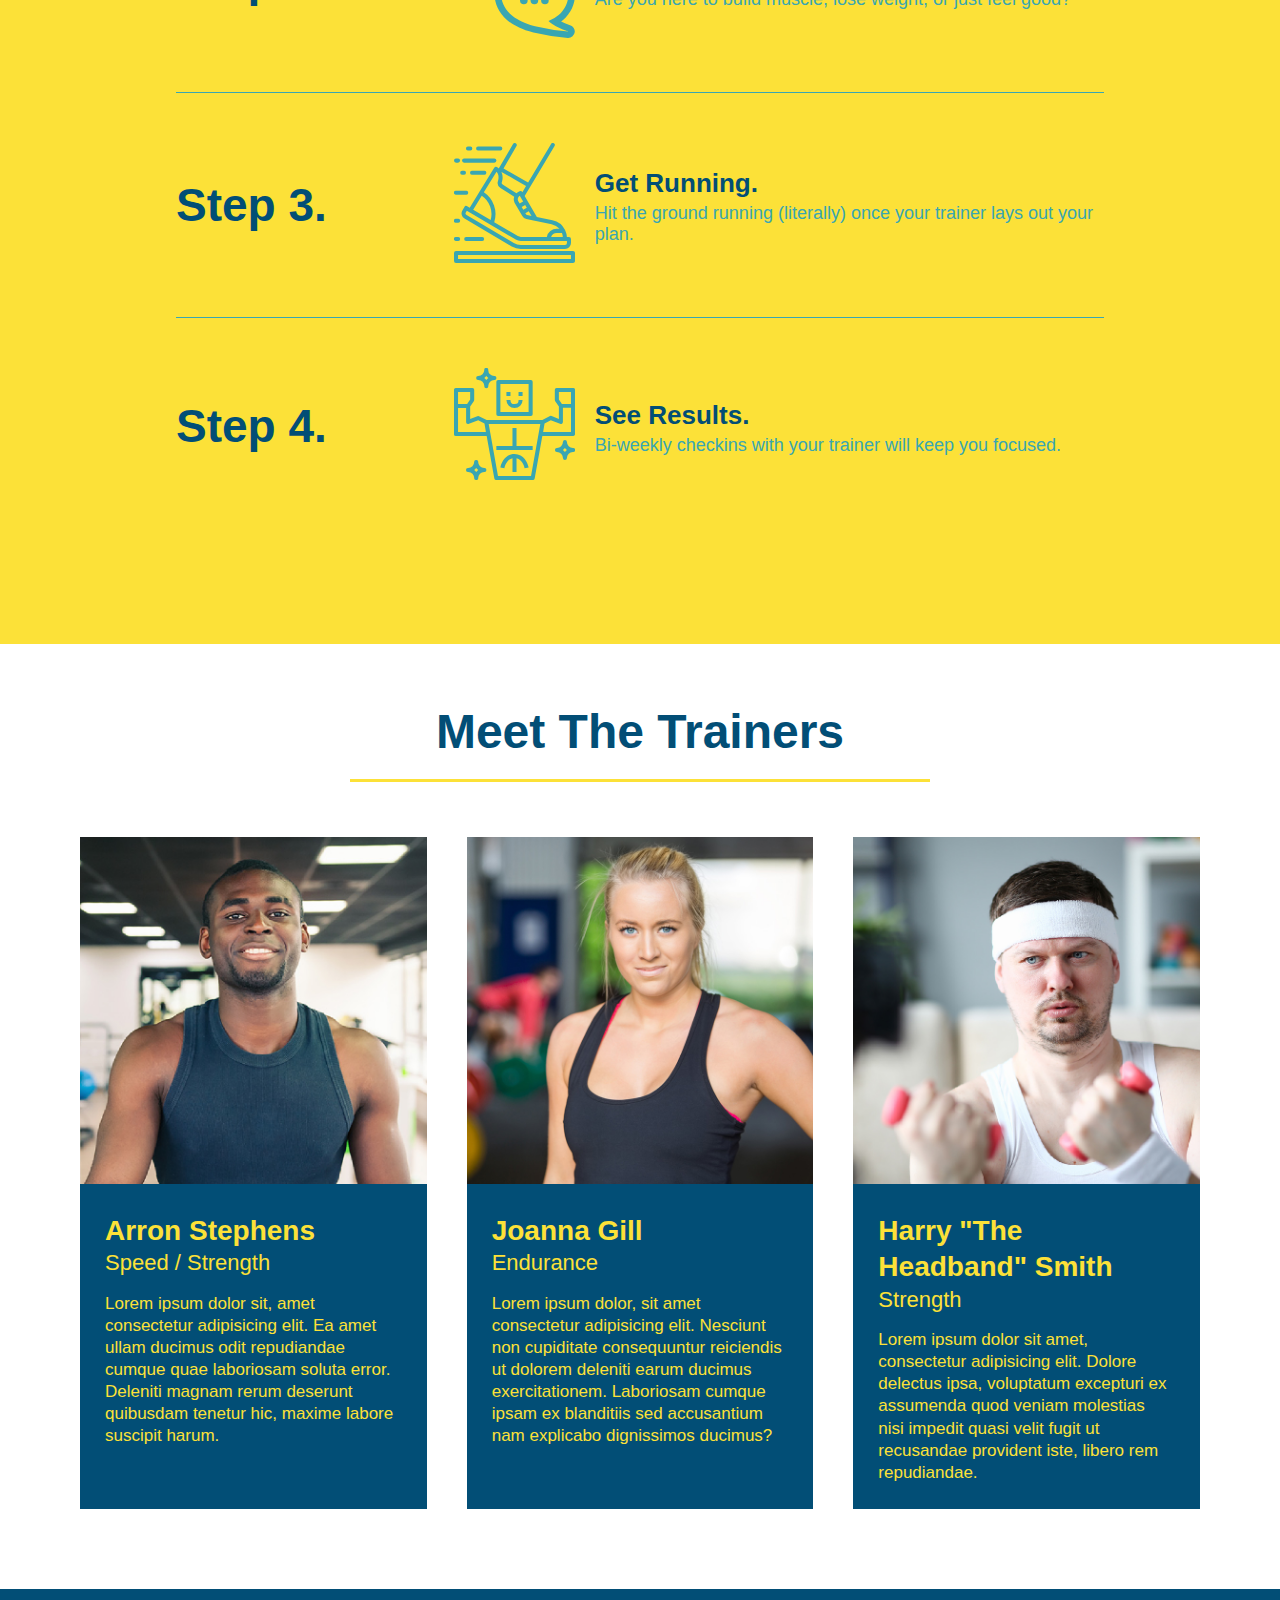
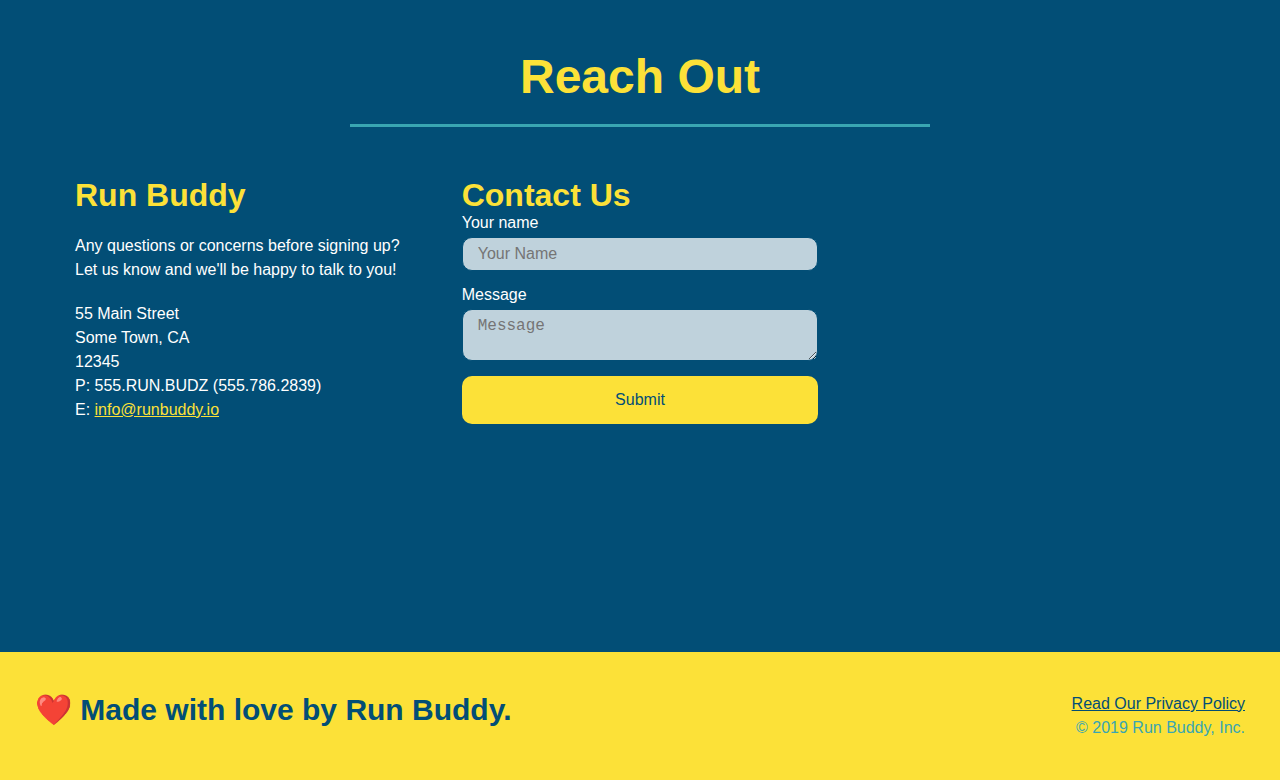
==== commit 8cef4c55: "final css touches" ====
--- a/index.html
+++ b/index.html
@@ -54,16 +54,22 @@
                     <input class="form-input" type="tel" placeholder="Phone Number" name="phone" id="phone">
                     <p>
                         Have you worked out with a trainer before?
-                        <input type="radio" name="trainer-confirm" id="trainer-yes" />
-                        <label for="trainer-yes">Yes</label>
-                        <input type="radio" name="trainer-confirm" id="trainer-no" />
-                        <label for="trainer-no">No</label>
+                        <span class="radio-wrapper">
+                            <input type="radio" name="trainer-confirm" id="trainer-yes" />
+                            <label for="trainer-yes">Yes</label>
+                        </span>
+                        <span class="radio-wrapper">
+                            <input type="radio" name="trainer-confirm" id="trainer-no" />
+                            <label for="trainer-no">No</label>
+                        </span>
                     </p>
                     <p>
-                        <label for="checkbox">
-                            I acknowledge that I am at least 18 years of age.
-                        </label>
-                        <input type="checkbox" name="age-confirm" id="checkbox">
+                        <span class="checkbox-wrapper">
+                            <input type="checkbox" name="age-confirm" id="checkbox">
+                            <label for="checkbox">
+                                I acknowledge that I am at least 18 years of age.
+                            </label>
+                        </span>
                     </p>
                     <button type="submit">
                         Get running!
--- a/assets/css/style.css
+++ b/assets/css/style.css
@@ -1,3 +1,9 @@
+:root{
+    --primary-color: #fce138;
+    --secondary-color: #024e76;
+    --tertiary-color: #39a6b2;
+}
+
 * {
     margin: 0;
     padding: 0;
@@ -5,27 +11,36 @@
 }
 
 body {
-    color: #39a6b2;
+    color: var(--tertiary-color);
     font-family: Helvetica, Arial, sans-serif;
 }
 
 header {
     padding: 20px 35px;
-    background-color:#39a6b2;
+    background-color: var(--tertiary-color);
     display: flex;
     justify-content: space-between;
     flex-wrap: wrap;
+    position: -webkit-sticky;
+    position: sticky;
+    top: 0;
+    background-image: url("../images/hero-bg.jpeg");
+    background-size: cover;
+    background-position: 80%;
+    background-attachment: fixed;
+    z-index: 9999;
 }
 
 header h1 {
     font-weight: bold;
     font-size: 36px;
-    color: #fce138;
+    color: var(--primary-color);
     margin: 0;
+    text-shadow: 0 0 10px rgba(0, 0, 0, 0.5);
 }
 
 header a {
-    color: #fce138;
+    color: var(--primary-color);
     text-decoration: none;
 }
 
@@ -45,10 +60,18 @@
     padding: 10px 15px;
     font-weight: lighter;
     font-size: 1.55vw;
+    text-shadow: 0 0 10px rgba(0, 0, 0, 0.5);
+}
+
+header nav ul li a:hover {
+    background: var(--primary-color);
+    color: var(--secondary-color);
+    border-radius: 15px;
+    text-shadow: none;
 }
 
 footer {
-    background: #fce138;
+    background: var(--primary-color);
     width: 100%;
     padding: 40px 35px;
     display: flex;
@@ -57,7 +80,7 @@
 }
 
 footer h2 {
-    color: #024e76;
+    color: var(--secondary-color);
     font-size: 30px;
     margin: 0;
 }
@@ -68,7 +91,7 @@
 }
 
 footer a {
-    color: #024e76;
+    color: var(--secondary-color);
 }
 
 section {
@@ -78,11 +101,12 @@
 .hero {
     background-image: url("../images/hero-bg.jpeg");
     background-size: cover;
-    background-position: center;
+    background-position: 80%;
     display: flex;
     justify-content: center;
     flex-wrap: wrap;
     align-items: flex-start;
+    background-attachment: fixed;
 }
 
 .hero-cta {
@@ -97,16 +121,19 @@
 .hero-cta h2 {
     font-style: italic;
     font-size: 55px;
-    color: #fce138;
+    color: var(--primary-color);
+    text-shadow: 0 0 10px rgba(0, 0, 0, 0.5);
 }
 
 .hero-form {
-    color: #024e76;
-    background-color: #fce138;
+    color: var(--secondary-color);
+    background-color: rgba(252, 225, 56, 0.8);
     padding: 20px;
-    border: 3px solid #024e76;
+    border: 3px solid var(--secondary-color);
     width: 40%;
     margin: 3.5%;
+    box-shadow: 0 0 10px rgba(0, 0, 0, 0.5);
+    border-radius: 15px;
 }
 
 .hero-form h3 {
@@ -120,12 +147,19 @@
 
 .form-input {
     font-size: 16px;
-    border: 1px solid #024e76;
+    border: 1px solid var(--secondary-color);
     display: block;
     padding: 7px 15px;
-    color: #024e76;
+    color: var(--secondary-color);
     width: 100%;
     margin-bottom: 15px;
+    border-radius: 10px;
+    background-color: rgba(255, 255, 255, 0.75);
+}
+
+.form-input:focus {
+    background-color: rgba(255, 255, 255, 1);
+    outline: none;
 }
 
 .hero-form label {
@@ -133,16 +167,79 @@
 }
 
 .hero-form button {
-    color: #fce138;
-    background-color: #024e76;
+    color: var(--primary-color);
+    background-color: var(--secondary-color);
     padding: 10px 20px;
     border: none;
     font-size: 16px;
+    border-radius: 10px;
+}
+
+.hero-form button:hover {
+    background-color: var(--tertiary-color);
+}
+
+.checkbox-wrapper input, .radio-wrapper input {
+    opacity: 0;
+}
+
+.checkbox-wrapper label, .radio-wrapper label {
+    position: relative;
+    left: 10px;
+    margin: 10px;
+    line-height: 1.6;
+}
+
+.checkbox-wrapper label::before, .radio-wrapper label::before {
+    content: "";
+    height: 20px;
+    width: 20px;
+    background: rgba(255, 255, 255, 0.75);
+    border: 1px solid var(--secondary-color);
+    position: absolute;
+    top: -4px;
+    left: -30px;
+}
+
+.radio-wrapper label::before {
+    border-radius: 50%;
+}
+
+.radio-wrapper label::after {
+    content: "";
+    width: 20px;
+    height: 20px;
+    border-radius: 50%;
+    background: var(--secondary-color);
+    position: absolute;
+    left: -29px;
+    top: -3px;
+    background-image: radial-gradient(circle, var(--tertiary-color), var(--secondary-color));
+}
+
+.checkbox-wrapper label::after {
+    content: "";
+    height: 6px;
+    width: 14px;
+    border-left: 2px solid var(--secondary-color);
+    border-bottom: 2px solid var(--secondary-color);
+    position: absolute;
+    left: -26px;
+    top: 1px;
+    transform: rotate(-58deg);
+}
+
+.checkbox-wrapper input + label::after, .radio-wrapper input + label::after{
+    content: none;
+}
+
+.checkbox-wrapper input:checked + label::after, .radio-wrapper input:checked + label::after {
+    content: "";
 }
 
 .intro p {
     line-height: 1.7;
-    color: #39a6b2;
+    color: var(--tertiary-color);
     width: 80%;
     font-size: 20px;
     margin: 0 auto;
@@ -150,12 +247,12 @@
 }
 
 .steps {
-    background: #fce138;
+    background: var(--primary-color);
 }
 
 .section-title {
     font-size: 48px;
-    color: #024e76;
+    color: var(--secondary-color);
     border-bottom: 3px solid;
     padding-bottom: 20px;
     text-align: center;
@@ -164,26 +261,29 @@
 }
 
 .primary-border {
-    border-color: #fce138;
+    border-color: var(--primary-color);
 }
 
 .secondary-border {
-    border-color: #39a6b2;
+    border-color: var(--tertiary-color);
 }
 
 .step {
     margin: 50px auto;
     padding-bottom: 50px;
     width: 80%;
-    border-bottom: 1px solid #39a6b2;
     display: flex;
     flex-wrap: wrap;
     align-items: center;
     justify-content: space-between;
 }
 
+.step:not(:last-child) {
+    border-bottom: 1px solid var(--tertiary-color);
+}
+
 .step h3 {
-    color: #024e76;
+    color: var(--secondary-color);
     font-size: 46px;
     flex: 1 30%;
 }
@@ -209,14 +309,14 @@
 }
 
 .step-text p {
-    color: #39a6b2;
+    color: var(--tertiary-color);
     font-size: 18px;
 }
 
 .step-text h4 {
     font-size: 26px;
     line-height: 1.5;
-    color: #024e76;
+    color: var(--secondary-color);
 }
 
 .trainers {
@@ -229,8 +329,8 @@
 
 .trainer {
     margin: 20px;
-    background: #024e76;
-    color: #fce138;
+    background: var(--secondary-color);
+    color: var(--primary-color);
     flex: 1;
 }
 
@@ -258,11 +358,11 @@
 }
 
 .contact {
-    background: #024e76;
+    background: var(--secondary-color);
 }
 
 .contact h2 {
-    color: #fce138;
+    color: var(--primary-color);
 }
 
 .contact-info {
@@ -285,7 +385,7 @@
 }
 
 .contact-info h3 {
-    color: #fce138;
+    color: var(--primary-color);
     font-size: 32px;
 }
 
@@ -297,28 +397,41 @@
 }
 
 .contact-info a {
-    color: #fce138;
+    color: var(--primary-color);
 }
 
 .contact-form input, .contact-form textarea {
-    border: 1px solid #024e76;
+    border: 1px solid var(--secondary-color);
     display: block;
     padding: 7px 15px;
     font-size: 16px;
-    color: #024e76;
+    color: var(--secondary-color);
     width: 100%;
     margin-bottom: 15px;
     margin-top: 5px;
+    border-radius: 10px;
+    background-color: rgba(255, 255, 255, 0.75);
+}
+
+.contact-form input:focus, .contact-form textarea:focus {
+    background-color: rgba(255, 255, 255, 1);
+    outline: none;
 }
 
 .contact-form button {
     width: 100%;
     border: none;
-    background: #fce138;
-    color: #024e76;
+    background: var(--primary-color);
+    color: var(--secondary-color);
     text-align: center;
     padding: 15px 0;
     font-size: 16px;
+    border-radius: 10px;
+}
+
+.contact-form button:hover {
+    color: var(--primary-color);
+    background: var(--tertiary-color);
 }
 
 .text-left {
@@ -334,13 +447,107 @@
 }
 
 @media screen and (max-width: 980px) {
-   
+   header {
+       padding-bottom: 0;
+       justify-content: center;
+       position: relative;
+   }
+
+   header h1 {
+       width: 100%;
+       text-align: center;
+   }
+
+   header nav ul {
+       margin-top: 20px;
+       width: 100%;
+       justify-content: center;
+   }
+
+   header nav ul li a {
+       font-size: 20px;
+   }
+
+   footer h2, footer div {
+       text-align: center;
+       width: 100%;
+   }
+
+   .hero-cta, .hero-form {
+       width: 100%;
+   }
+
+   .hero-cta {
+       text-align: center;
+   }
+
+   .section-title {
+       width: 80%;
+   }
+
+   .trainer {
+       flex: 0 70%;
+   }
+
+   .contact-info iframe {
+       flex: 1 100%;
+   }
 }
 
 @media screen and (max-width: 768px) {
-   
+   section {
+       padding: 30px 15px;
+   }
+
+   .step h3 {
+       flex: 1 100%;
+       text-align: center;
+   }
+
+   .step-info {
+       flex: 2 100%;
+       text-align: center;
+       justify-content: center;
+   }
+
+   .step-img {
+       flex: 0 32%;
+       margin-right: 0;
+       margin-top: 15px;
+       margin-bottom: 15px;
+   }
+
+   .step-text {
+       flex: 100%;
+   }
 }
 
 @media screen and (max-width: 575px) {
-   
+   .hero-form button {
+       width: 100%;
+   }
+
+   .section-title {
+       width: 95%;
+   }
+
+   .intro p {
+       width: 100%;
+   }
+
+   .trainer {
+       flex: 0 100%;
+   }
+
+   .contact-info {
+       text-align: center;
+   }
+
+   .contact-info > * {
+       flex: 0 100%;
+   }
+
+   .contact-form {
+       order: 3;
+   }
 }